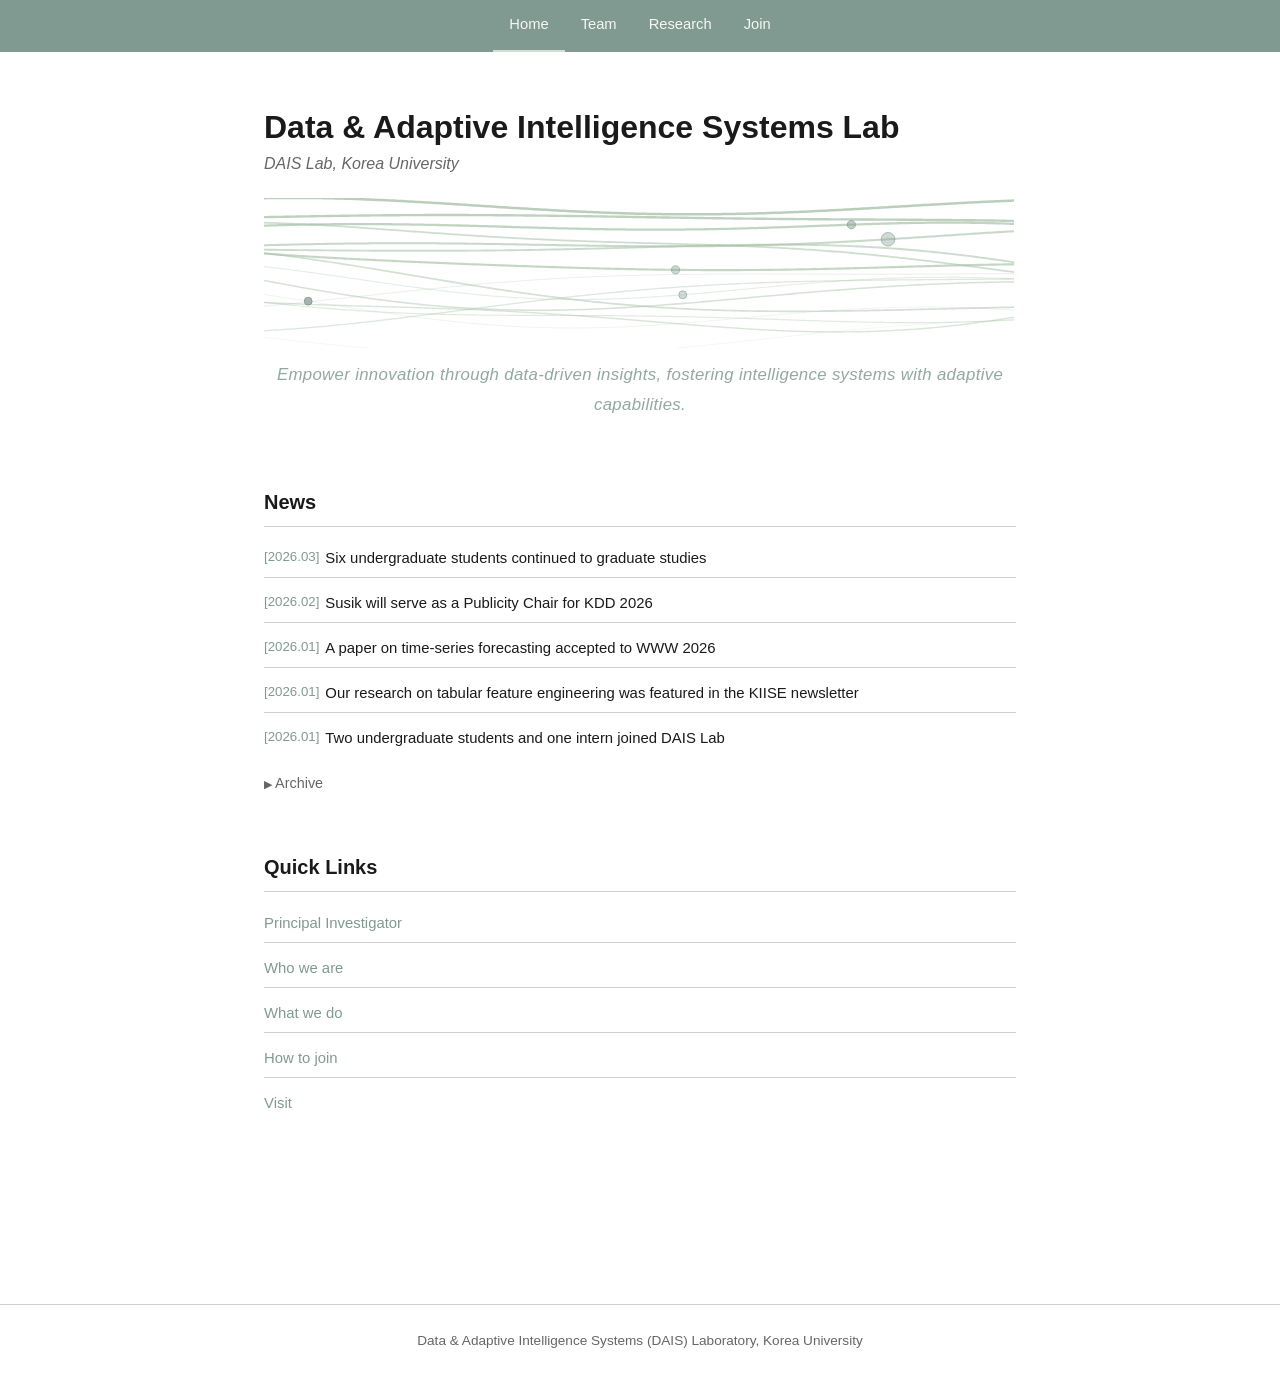
==== index.html @ 0995827c "Update site: archive toggles, workshop page, font unification, and content updates - Add year-based " ====
<!doctype html>
<html lang="en">
<head>
  <meta charset="utf-8" />
  <meta name="viewport" content="width=device-width, initial-scale=1" />
  <title>DAIS Lab — Korea University</title>
  <meta name="description" content="Data &amp; Adaptive Intelligence Systems Laboratory, Korea University" />
  <link rel="stylesheet" href="styles.css">
</head>
<body>

<nav>
  <a href="index.html" class="active">Home</a>
  <a href="team.html">Team</a>
  <a href="research.html">Research</a>
  <a href="join.html">Join</a>
</nav>

<main>
  <h1>Data &amp; Adaptive Intelligence Systems Lab</h1>
  <p class="subtitle">DAIS Lab, Korea University </p>

  <div class="wave-hero">
    <canvas id="waveCanvas"></canvas>
  </div>
  <script>
  (function(){
    var canvas=document.getElementById('waveCanvas');
    var ctx=canvas.getContext('2d');
    var NUM=16;
    var lines=[];
    var particles=[];
    var ripples=[];

    function resize(){
      canvas.width=canvas.parentElement.clientWidth;
      canvas.height=150;
      init();
    }

    // Get wave Y at a given x for a given line
    function waveY(l,x,time){
      return l.y
        +Math.sin(x*l.freq1+time*l.speed1+l.phase1)*l.amp1
        +Math.sin(x*l.freq2+time*l.speed2+l.phase2)*l.amp2
        +Math.sin(x*l.freq3+time*l.speed3+l.phase3)*l.amp3;
    }

    function init(){
      lines=[];
      for(var i=0;i<NUM;i++){
        var tt=i/(NUM-1);
        lines.push({
          y: 30+tt*90,
          amp1: 15+Math.random()*20,
          amp2: 8+Math.random()*12,
          amp3: 4+Math.random()*6,
          freq1: 0.002+Math.random()*0.001,
          freq2: 0.004+Math.random()*0.002,
          freq3: 0.007+Math.random()*0.003,
          speed1: 0.3+Math.random()*0.2,
          speed2: 0.15+Math.random()*0.15,
          speed3: 0.08+Math.random()*0.1,
          phase1: Math.random()*Math.PI*2,
          phase2: Math.random()*Math.PI*2,
          phase3: Math.random()*Math.PI*2,
          thick: 2.5-tt*1.8,
          alpha: 0.78-tt*0.6
        });
      }
      // Create particles on random lines
      particles=[];
      var shapes=['circle','rect','triangle'];
      for(var p=0;p<5;p++){
        spawnParticle();
      }
    }

    function spawnParticle(startX){
      var li=Math.floor(Math.random()*NUM);
      particles.push({
        lineIdx: li,
        x: startX!=null ? startX : Math.random()*canvas.width,
        speed: 0.15+Math.random()*0.4,
        shape: 'circle',
        size: 3+Math.random()*5,
        alpha: 0.3+Math.random()*0.5,
        bobPhase: Math.random()*Math.PI*2,
        bobAmp: 0, // no bobbing, stay on line
        dying: false,
        deathTime: 0,
        deathX: 0, deathY: 0
      });
    }

    var t=0;
    var mouseX=-1,mouseY=-1,mouseIn=false;
    var bursts=[];
    canvas.addEventListener('mouseleave',function(){mouseIn=false;});

    // Hover over circle particles to burst + ripple
    canvas.addEventListener('mousemove',function(e){
      var r=canvas.getBoundingClientRect();
      mouseX=e.clientX-r.left;
      mouseY=e.clientY-r.top;
      mouseIn=true;
      for(var i=particles.length-1;i>=0;i--){
        var p=particles[i];
        if(p.dying) continue;
        var py=waveY(lines[p.lineIdx],p.x,t);
        var dx=p.x-mouseX,dy=py-mouseY;
        if(Math.sqrt(dx*dx+dy*dy)<p.size+10){
          // Trigger soft ripple
          ripples.push({x:p.x,y:py,radius:0,maxRadius:180,alpha:0.35,speed:1.0});
          // Start fade-out
          p.dying=true;
          p.deathTime=t;
          p.deathX=p.x;
          p.deathY=py;
          // Soft dissolve particles
          for(var f=0;f<4;f++){
            var angle=Math.PI*2*f/4+Math.random()*0.5;
            bursts.push({
              x:p.x,y:py,
              vx:Math.cos(angle)*0.5,
              vy:Math.sin(angle)*0.5,
              size:p.size*0.3,
              alpha:p.alpha*0.5,
              life:1
            });
          }
          break;
        }
      }
    });

    // Ripple distortion — gentle and smooth
    function rippleDisplace(x,y){
      var total=0;
      for(var i=0;i<ripples.length;i++){
        var rp=ripples[i];
        var dx=x-rp.x,dy=y-rp.y;
        var dist=Math.sqrt(dx*dx+dy*dy);
        var ring=Math.abs(dist-rp.radius);
        if(ring<60){
          var fade=(1-ring/60);
          var wave=Math.sin(ring*0.15)*rp.alpha*fade*fade*8;
          total+=wave;
        }
      }
      return total;
    }

    function drawParticle(p){
      if(p.dying) return false; // don't draw dying particles
      var l=lines[p.lineIdx];
      var py=waveY(l,p.x,t);
      py+=rippleDisplace(p.x,py);
      var s=p.size;
      ctx.fillStyle='rgba(129,154,145,'+p.alpha+')';
      ctx.strokeStyle='rgba(129,154,145,'+Math.min(p.alpha+0.2,1)+')';
      ctx.lineWidth=1;
      ctx.beginPath();
      ctx.arc(p.x,py,s,0,Math.PI*2);
      ctx.fill();
      ctx.stroke();
      return true;
    }

    function drawBursts(){
      for(var i=bursts.length-1;i>=0;i--){
        var b=bursts[i];
        b.x+=b.vx;
        b.y+=b.vy;
        b.vx*=0.98; b.vy*=0.98; // slow down gradually
        b.life-=0.015;
        if(b.life<=0){bursts.splice(i,1);continue;}
        var a=b.alpha*b.life*b.life; // quadratic fade for smoothness
        ctx.fillStyle='rgba(167,193,168,'+a+')';
        ctx.beginPath();
        ctx.arc(b.x,b.y,b.size*(0.5+b.life*0.5),0,Math.PI*2);
        ctx.fill();
      }
    }

    function drawRippleRings(){
      for(var i=0;i<ripples.length;i++){
        var rp=ripples[i];
        var progress=rp.radius/rp.maxRadius;
        var fade=rp.alpha*(1-progress)*(1-progress);
        ctx.beginPath();
        ctx.arc(rp.x,rp.y,rp.radius,0,Math.PI*2);
        ctx.strokeStyle='rgba(167,193,168,'+fade+')';
        ctx.lineWidth=1;
        ctx.stroke();
      }
    }

    function draw(){
      ctx.clearRect(0,0,canvas.width,canvas.height);
      t+=0.01;

      // Update ripples — slow, gentle expansion
      for(var i=ripples.length-1;i>=0;i--){
        ripples[i].radius+=ripples[i].speed;
        ripples[i].alpha*=0.995;
        if(ripples[i].radius>ripples[i].maxRadius||ripples[i].alpha<0.01){
          ripples.splice(i,1);
        }
      }

      // Draw wave lines
      for(var i=0;i<lines.length;i++){
        var l=lines[i];
        ctx.beginPath();
        ctx.strokeStyle='rgba(167,193,168,'+Math.max(l.alpha,0.04)+')';
        ctx.lineWidth=Math.max(l.thick,0.3);
        for(var x=0;x<=canvas.width;x+=3){
          var y=waveY(l,x,t);
          // Ripple distortion on lines
          y+=rippleDisplace(x,y);
          if(x===0)ctx.moveTo(x,y);
          else ctx.lineTo(x,y);
        }
        ctx.stroke();
      }

      // Draw ripple rings
      drawRippleRings();

      // Draw burst fragments
      drawBursts();

      // Update & draw particles
      for(var i=particles.length-1;i>=0;i--){
        var p=particles[i];
        if(p.dying){
          // Remove after burst, respawn later
          if(t-p.deathTime>1){
            particles.splice(i,1);
            spawnParticle(-20);
          }
          continue;
        }
        p.x+=p.speed;
        if(p.x>canvas.width+20){
          p.x=-20;
          p.lineIdx=Math.floor(Math.random()*NUM);
        }
        drawParticle(p);
      }

      requestAnimationFrame(draw);
    }

    resize();
    window.addEventListener('resize',resize);
    draw();
  })();
  </script>

  <div class="mission">
    Empower innovation through data-driven insights, fostering intelligence systems with adaptive capabilities.
  </div>

  <h2>News</h2>
  <ul class="news-list">
    <li><span class="date">[2026.03]</span> Six undergraduate students continued to graduate studies</li>
    <li><span class="date">[2026.02]</span> Susik will serve as a Publicity Chair for KDD 2026</li>
    <li><span class="date">[2026.01]</span> A paper on time-series forecasting accepted to WWW 2026</li>
    <li><span class="date">[2026.01]</span> Our research on tabular feature engineering was featured in the KIISE newsletter</li>
    <li><span class="date">[2026.01]</span> Two undergraduate students and one intern joined DAIS Lab</li>
  </ul>

  <details class="archive-toggle">
    <summary>Archive</summary>

    <details class="archive-year" open>
      <summary>2025</summary>
      <ul class="news-list">
        <li><span class="date">[2025.12]</span> Susik gave a talk at Korea Software Congress 2025</li>
        <li><span class="date">[2025.11]</span> Papers on continual retrieval, community search, and heterogeneous network accepted to KDD 2026, SIGMOD 2026, and WSDM 2026, respectively</li>
        <li><span class="date">[2025.11]</span> Susik received the outstanding lecture award (Data Science) from Korea University</li>
        <li><span class="date">[2025.10]</span> Susik gave a talk at LG Electronics</li>
        <li><span class="date">[2025.10]</span> DAIS Lab won the second prize in the poster presentation at AI Tech Day at Korea University</li>
        <li><span class="date">[2025.09]</span> A paper on traffic forecasting accepted to KBS 2025</li>
        <li><span class="date">[2025.09]</span> One undergraduate student continued to graduate studies </li>
        <li><span class="date">[2025.08]</span> A paper on multi-level evaluation for feature engineering with LLM accepted to EMNLP 2025</li>
        <li><span class="date">[2025.08]</span> Woojun won the Master's Research Fellowship from the National Research Foundation of Korea</li>
        <li><span class="date">[2025.08]</span> Susik gave talks at Samsung Display and VAIV Company</li>
        <li><span class="date">[2025.07]</span> Three undergraduate students joined DAIS Lab</li>
        <li><span class="date">[2025.06]</span> Yoonhwan and Hyunwoong won the best paper award at Korea Computer Congress 2025 (with UNIST)</li>
        <li><span class="date">[2025.06]</span> Susik gave a talk at LG Electronics</li>
        <li><span class="date">[2025.05]</span> A paper on the networked time series accepted to KDD 2025</li>
        <li><span class="date">[2025.04]</span> A paper on the tabular embedding accepted to SIGIR 2025</li>
        <li><span class="date">[2025.03]</span> Six undergraduate students continued to graduate studies</li>
        <li><span class="date">[2025.02]</span> Susik will serve as an Area Chair for KDD 2025 Applied Data Science Track</li>
        <li><span class="date">[2025.01]</span> Four undergraduate students joined DAIS Lab</li>
      </ul>
    </details>

    <details class="archive-year">
      <summary>2024</summary>
      <ul class="news-list">
        <li><span class="date">[2024.12]</span> Woojun won the runner-up award in the Capstone Design Competition at Korea University</li>
        <li><span class="date">[2024.12]</span> Susik received the Seoktop lecture award (Data Science) from Korea University</li>
        <li><span class="date">[2024.11]</span> Susik gave a talk at Chung-Ang University</li>
        <li><span class="date">[2024.10]</span> Susik gave talks at AI Tech Day at Korea University and Kongju National University</li>
        <li><span class="date">[2024.10]</span> A paper on continual coreness prediction (with UNIST) received the best paper award (silver prize) at KDBC 2024</li>
        <li><span class="date">[2024.09]</span> A paper on time series segmentation accepted to NeurIPS 2024</li>
        <li><span class="date">[2024.07]</span> Twelve undergraduate students, one researcher, and one master student joined DAIS Lab</li>
        <li><span class="date">[2024.07]</span> A paper on the clique problem accepted to CIKM 2024</li>
        <li><span class="date">[2024.06]</span> Susik gave a talk at CHA Medical School and Korea Computer Congress 2024</li>
        <li><span class="date">[2024.06]</span> We presented two undergraduate poster papers (with one best paper award) at Korea Computer Congress 2024</li>
        <li><span class="date">[2024.05]</span> A paper on online concept drift detection accepted to KDD 2024</li>
        <li><span class="date">[2024.05]</span> Susik had an interview with the ICT Creative Consilience Program at Korea University</li>
        <li><span class="date">[2024.05]</span> A paper on adaptive prompt tuning for continual learning accepted to ICML 2024</li>
        <li><span class="date">[2024.04]</span> Two undergraduate students joined DAIS Lab </li>
        <li><span class="date">[2024.03]</span> DAIS Lab at Korea University opened</li>
      </ul>
    </details>

  </details>

  <h2>Quick Links</h2>
  <ul class="news-list">
    <li><a href="pi.html">Principal Investigator</a></li>
    <li><a href="team.html">Who we are</a></li>
    <li><a href="research.html">What we do</a></li>
    <li><a href="join.html">How to join</a></li>
    <li><a href="https://maps.app.goo.gl/DyVT8mzZ293u5sS76" target="_blank">Visit</a></li>
  </ul>
</main>

<footer>
  Data &amp; Adaptive Intelligence Systems (DAIS) Laboratory, Korea University
</footer>

</body>
</html>
---- styles.css ----
/* ===== DAIS Lab — Shared Stylesheet ===== */
/* Palette: https://colorhunt.co/palette/819a91a7c1a8d1d8beeeefe0 */

:root {
    --bg: #ffffff;
    --text: #1a1a1a;
    --muted: #666666;
    --accent: #819A91;
    --accent-light: #A7C1A8;
    --accent-pale: #d4ddd6;
    --border: #d0d0d0;
}

* { box-sizing: border-box; }

body {
    margin: 0;
    font-family: "Helvetica Neue", Helvetica, Arial, sans-serif;
    background: var(--bg);
    color: var(--text);
    line-height: 1.75;
    font-size: 16px;
}

/* ---- Navigation ---- */
nav {
    background: var(--accent);
    padding: 0 24px;
    display: flex;
    justify-content: center;
    align-items: center;
    gap: 0;
}
nav a {
    color: #f5f7f2;
    text-decoration: none;

    font-size: 0.92rem;
    padding: 12px 16px;
    border-bottom: 2px solid transparent;
    display: inline-block;
}
nav a:hover {
    background: rgba(255, 255, 255, 0.18);
}
nav a.active {
    border-bottom-color: var(--accent-pale);
}

/* ---- Layout ---- */
main {
    max-width: 800px;
    margin: 0 auto;
    padding: 56px 24px 96px;
}

/* ---- Typography ---- */
h1 {
    font-size: 2rem;
    font-weight: bold;
    margin: 0 0 4px;
    line-height: 1.2;
}
h2 {
    font-size: 1.25rem;
    font-weight: bold;
    margin: 48px 0 12px;
    border-bottom: 1px solid var(--border);
    padding-bottom: 6px;
}
h3 {
    font-size: 1rem;
    font-weight: bold;
    margin: 24px 0 8px;
    color: var(--accent);
}
p { margin: 0 0 16px; }

a { color: var(--accent); text-decoration: none; }
a:hover { text-decoration: underline; }

.subtitle {
    color: var(--muted);
    font-style: italic;
    margin: 0 0 20px;
}

/* ---- Mission / Highlight box ---- */
.highlight-box {
    margin: 20px 0 0;
    padding: 16px 20px;
    border-left: 3px solid var(--accent);
    background: rgba(167, 193, 168, 0.15);
    font-style: italic;
    color: #333;
}
.mission {
    margin: -8px 0 0;
    padding: 20px 0 16px;
    border-left: none;
    background: none;
    font-style: italic;
    color: var(--accent);
    font-size: 1.05rem;
    text-align: center;
    letter-spacing: 0.02em;
    line-height: 1.8;
    opacity: 0.85;
}

/* ---- News list ---- */
.news-list { list-style: none; padding: 0; margin: 0; }
.news-list li {
    display: flex; padding: 6px 0;
    border-bottom: 1px solid var(--border);
    font-size: 0.93rem;
}
.news-list li:last-child { border-bottom: none; }
.date {
    color: var(--accent);

    font-size: 0.83rem;
    margin-right: 6px; flex-shrink: 0;
}

/* ---- PI block ---- */
.pi-block {
    display: flex;
    gap: 28px;
    align-items: flex-start;
    margin-top: 16px;
    flex-wrap: wrap;
}
.pi-block img {
    width: 160px;
    height: 200px;
    object-fit: cover;
    object-position: top;
    border-radius: 4px;
    flex-shrink: 0;
}
.pi-info .name { font-size: 1.15rem; font-weight: bold; margin-bottom: 4px; }
.pi-info .role { color: var(--muted); margin: 0 0 8px; font-style: italic; }
.pi-info p { margin: 0 0 4px; font-size: 0.9rem; }

/* ---- Member grid ---- */
.member-grid {
    display: grid;
    grid-template-columns: repeat(auto-fill, minmax(160px, 1fr));
    gap: 14px;
    margin-top: 14px;
}
.member-card {
    padding: 14px;
    border: 1px solid var(--border);
    border-radius: 4px;
    font-size: 0.88rem;
    background: #fff;
}
.member-card img {
    width: 100%;
    aspect-ratio: 1;
    object-fit: cover;
    object-position: top;
    border-radius: 4px;
    margin-bottom: 8px;
    display: block;
}
.member-card .name { font-weight: bold; margin-bottom: 3px; }
.member-card .role { color: var(--muted); font-size: 0.82rem; }
.member-card .email { margin-top: 4px; }

/* ---- Research grid ---- */
.research-grid {
    display: grid;
    grid-template-columns: 1fr 1fr;
    gap: 16px;
    margin-top: 16px;
}
@media (max-width: 600px) {
    .research-grid { grid-template-columns: 1fr; }
}
.research-card {
    padding: 16px;
    border: 1px solid var(--border);
    border-radius: 4px;
    background: #fff;
}
.research-card h3 { margin: 0 0 8px; font-size: 0.95rem; color: var(--accent); }
.research-card ul { margin: 0; padding-left: 18px; font-size: 0.87rem; color: var(--muted); }

/* ---- Publication list ---- */
.pub-list { padding: 0 0 0 32px; margin: 0; }
.pub-list li {
    padding: 10px 0 10px 8px;
    border-bottom: 1px solid var(--border);
    font-size: 0.92rem;
}
.pub-list li::marker {

    font-size: 0.82rem;
    color: var(--accent);
    font-weight: bold;
}
.pub-list li:last-child { border-bottom: none; }
#filter-label {
    font-size: 0.85rem;
    font-weight: normal;
    color: var(--accent);
    font-style: italic;
    cursor: pointer;
}
#filter-label:hover {
    text-decoration: line-through;
}
.pub-authors {
    font-size: 0.82rem;
    color: var(--muted);
    margin-top: 2px;
}
.pub-venue {
    font-size: 0.8rem;
    color: var(--muted);
    margin-top: 2px;
    font-style: italic;
}
.badge-links a, .badge-links span {
    display: inline-block;
    font-size: 0.75rem;

    color: var(--muted);
    padding: 0;
    margin-right: 8px;
    margin-top: 3px;
    text-decoration: none;
    border-bottom: 1px dotted var(--border);
}
.badge-links a:hover {
    color: var(--accent);
    border-bottom-color: var(--accent);
}
.venue-tag {
    color: var(--muted);
    font-size: 0.8rem;
}

/* ---- Topic filter ---- */
.topic-filter {
    cursor: pointer;
    transition: color 0.2s, background 0.2s;
    padding: 2px 4px;
    border-radius: 3px;
    margin: -2px -4px;
}
.topic-filter:hover {
    background: rgba(129,154,145,0.1);
}
.topic-filter.active {
    background: rgba(129,154,145,0.18);
    color: var(--accent);
    font-weight: bold;
}
.research-card h3 {
    cursor: pointer;
}
.research-card.card-active {
    background: rgba(129,154,145,0.12);
    border-color: var(--accent);
    transition: background 0.3s, border-color 0.3s;
}
.research-card:hover {
    background: rgba(129,154,145,0.06);
    border-color: var(--accent-light);
    transition: background 0.2s, border-color 0.2s;
}
.pub-list li {
    transition: opacity 0.3s ease, max-height 0.3s ease;
}
.pub-list li.pub-hidden {
    opacity: 0;
    max-height: 0;
    padding: 0 0 0 36px;
    margin: 0;
    border: none;
    overflow: hidden;
}

/* ---- Icons ---- */
.email-icon, .cv-icon, .homepage-icon {
    color: var(--muted);
    display: inline-block;
    margin-top: 4px;
    transition: color 0.2s;
}
.email-icon:hover, .cv-icon:hover, .homepage-icon:hover { color: var(--accent); }
.email-icon svg, .cv-icon svg, .homepage-icon svg { width: 18px; height: 18px; }

/* ---- Join page extras ---- */
ul { padding-left: 20px; margin: 8px 0 16px; }
li { margin-bottom: 6px; font-size: 0.95rem; }

/* ---- Footer ---- */
footer {
    margin-top: 80px;
    padding: 24px;
    border-top: 1px solid var(--border);
    text-align: center;
    font-size: 0.85rem;
    color: var(--muted);
}

/* ---- PI Page ---- */
.pi-page {
        max-width: 800px;
}

.pi-profile {
        display: flex;
        justify-content: space-between;
        align-items: flex-start;
        gap: 32px;
        margin-top: 24px;
        flex-wrap: wrap;
}

.pi-profile-left {
        display: flex;
        gap: 24px;
        align-items: flex-start;
        flex: 1;
}

.pi-profile-left img {
        width: 160px;
        height: 200px;
        object-fit: cover;
        object-position: top;
        border-radius: 4px;
        flex-shrink: 0;
}

.pi-profile-info .role {
        color: var(--muted);
        font-style: italic;
        margin-bottom: 8px;
}

.pi-profile-info p {
        margin: 0 0 4px;
        font-size: 0.9rem;
}

.pi-toc {
        display: flex;
        flex-direction: column;
        gap: 4px;
        font-size: 0.9rem;
        flex-shrink: 0;
        border-left: 2px solid var(--border);
        padding-left: 14px;
}

.pi-toc a {
        color: var(--accent);
        text-decoration: none;
}

.pi-toc a:hover {
        text-decoration: underline;
}

@media (max-width: 700px) {
        .pi-profile {
                    flex-direction: column;
        }
        .pi-profile-left {
                    flex-direction: column;
        }
        .pi-toc {
                    border-left: none;
                    padding-left: 0;
                    flex-direction: row;
                    flex-wrap: wrap;
                    gap: 8px;
        }
}

/* ---- Archive toggle ---- */
.archive-toggle {
    margin-top: 8px;
}

.archive-toggle summary {
    cursor: pointer;
    font-size: 0.9rem;

    color: var(--muted);
    padding: 6px 0;
    list-style: none;
}

.archive-toggle summary::before {
    content: "\25B6  ";
    font-size: 0.7rem;
}

.archive-toggle[open] summary::before {
    content: "\25BC  ";
    font-size: 0.7rem;
}

.archive-toggle summary:hover {
    color: var(--accent);
}

.archive-toggle .news-list {
    margin-top: 4px;
}

/* ---- Workshop outline ---- */
.workshop-outline {
    display: flex;
    flex-direction: column;
    gap: 4px;
    font-size: 0.88rem;
    border-left: 2px solid var(--border);
    padding-left: 14px;
    margin: 16px 0 8px;
}

.workshop-outline a {
    color: var(--accent);
    text-decoration: none;
}

.workshop-outline a:hover {
    text-decoration: underline;
}

/* ---- Dao image swap ---- */
.dao-swap {
    position: relative;
    width: 100%;
    aspect-ratio: 1;
    border-radius: 4px;
    overflow: hidden;
    margin-bottom: 8px;
}
.dao-img {
    position: absolute;
    top: 0; left: 0;
    width: 100% !important;
    height: 100% !important;
    object-fit: cover;
    object-position: top;
    transition: opacity 0.5s ease;
    margin: 0 !important;
    border-radius: 0 !important;
}
.dao-hover {
    opacity: 0;
}
.dao-swap:hover .dao-default {
    opacity: 0;
}
.dao-swap:hover .dao-hover {
    opacity: 1;
}

/* ---- Wave Animation ---- */
.wave-hero {
    margin: 0;
    overflow: hidden;
}
.wave-hero canvas {
    width: 100%;
    display: block;
}
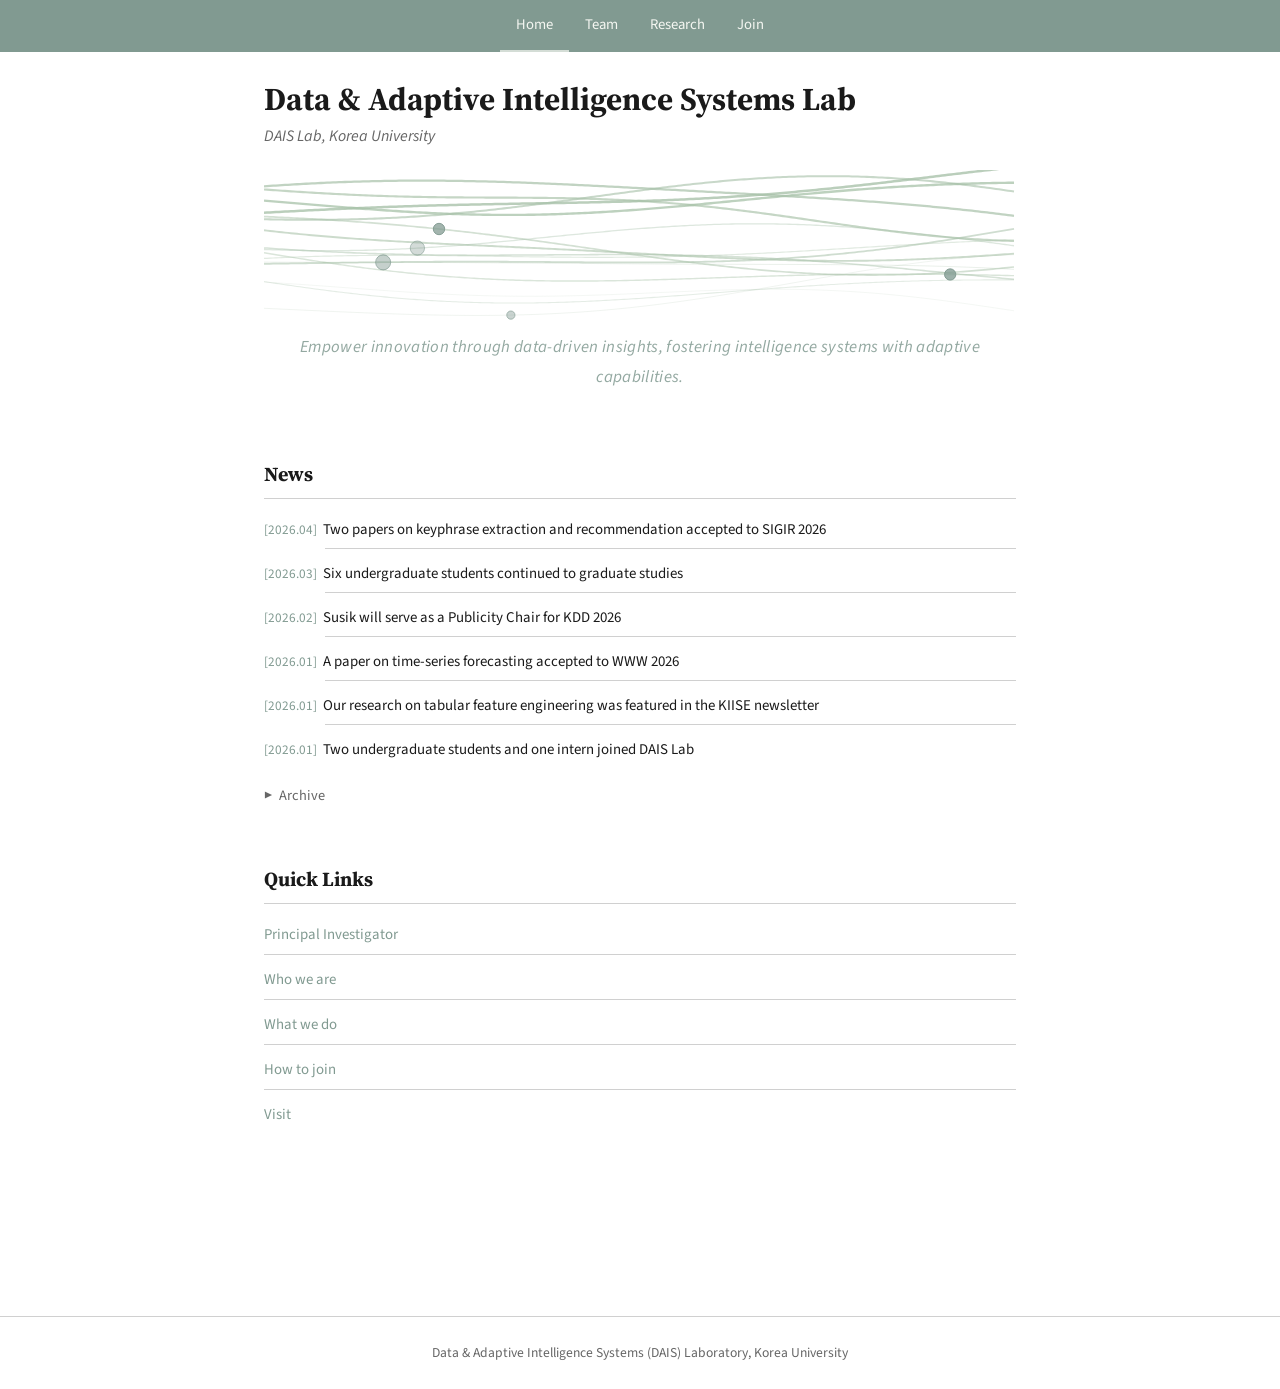
==== commit 0d924e44: "Add MUDY and SPRINT (SIGIR 2026) to publications, research area, and news Co-Authored-By: Claude Opu" ====
--- a/index.html
+++ b/index.html
@@ -265,6 +265,7 @@
 
   <h2>News</h2>
   <ul class="news-list">
+    <li><span class="date">[2026.04]</span> Two papers on keyphrase extraction and recommendation accepted to SIGIR 2026</li>
     <li><span class="date">[2026.03]</span> Six undergraduate students continued to graduate studies</li>
     <li><span class="date">[2026.02]</span> Susik will serve as a Publicity Chair for KDD 2026</li>
     <li><span class="date">[2026.01]</span> A paper on time-series forecasting accepted to WWW 2026</li>
--- a/styles.css
+++ b/styles.css
@@ -1,5 +1,6 @@
 /* ===== DAIS Lab — Shared Stylesheet ===== */
 /* Palette: https://colorhunt.co/palette/819a91a7c1a8d1d8beeeefe0 */
+@import url('https://fonts.googleapis.com/css2?family=Source+Sans+3:wght@300;400;500;600;700&family=Source+Serif+4:wght@400;500;600;700&display=swap');
 
 :root {
     --bg: #ffffff;
@@ -15,7 +16,7 @@
 
 body {
     margin: 0;
-    font-family: "Helvetica Neue", Helvetica, Arial, sans-serif;
+    font-family: "Source Sans 3", "Helvetica Neue", Helvetica, Arial, sans-serif;
     background: var(--bg);
     color: var(--text);
     line-height: 1.75;
@@ -47,14 +48,18 @@
     border-bottom-color: var(--accent-pale);
 }
 
+
 /* ---- Layout ---- */
 main {
     max-width: 800px;
     margin: 0 auto;
-    padding: 56px 24px 96px;
+    padding: 28px 24px 96px;
 }
 
 /* ---- Typography ---- */
+h1, h2 {
+    font-family: "Source Serif 4", Georgia, serif;
+}
 h1 {
     font-size: 2rem;
     font-weight: bold;
@@ -72,6 +77,12 @@
     font-size: 1rem;
     font-weight: bold;
     margin: 24px 0 8px;
+    color: var(--accent);
+}
+h4 {
+    font-size: 0.93rem;
+    font-weight: 600;
+    margin: 12px 0 4px;
     color: var(--accent);
 }
 p { margin: 0 0 16px; }
@@ -111,11 +122,20 @@
 /* ---- News list ---- */
 .news-list { list-style: none; padding: 0; margin: 0; }
 .news-list li {
-    display: flex; padding: 6px 0;
+    display: flex; align-items: baseline; padding: 6px 0;
+    font-size: 0.93rem;
+    position: relative;
+}
+.news-list li:has(.date)::after {
+    content: ""; display: block; position: absolute; bottom: 0;
+    left: 4.1em; right: 0;
     border-bottom: 1px solid var(--border);
-    font-size: 0.93rem;
+}
+.news-list li:not(:has(.date)) {
+    border-bottom: 1px solid var(--border);
 }
 .news-list li:last-child { border-bottom: none; }
+.news-list li:last-child::after { display: none; }
 .date {
     color: var(--accent);
 
@@ -242,6 +262,7 @@
 .venue-tag {
     color: var(--muted);
     font-size: 0.8rem;
+    display: block;
 }
 
 /* ---- Topic filter ---- */
@@ -390,31 +411,53 @@
     margin-top: 8px;
 }
 
-.archive-toggle summary {
+.archive-toggle summary,
+.archive-year summary {
     cursor: pointer;
     font-size: 0.9rem;
-
     color: var(--muted);
     padding: 6px 0;
     list-style: none;
 }
 
-.archive-toggle summary::before {
-    content: "\25B6  ";
-    font-size: 0.7rem;
-}
-
-.archive-toggle[open] summary::before {
-    content: "\25BC  ";
-    font-size: 0.7rem;
-}
-
-.archive-toggle summary:hover {
+.archive-toggle > summary::before,
+.archive-year summary::before {
+    content: "\25B6";
+    display: inline-block;
+    margin-right: 6px;
+    transition: transform 0.2s;
+}
+
+.archive-toggle[open] > summary::before {
+    transform: rotate(90deg);
+}
+
+.archive-year[open] summary::before {
+    transform: rotate(90deg);
+}
+
+.archive-toggle summary:hover,
+.archive-year summary:hover {
     color: var(--accent);
 }
 
 .archive-toggle .news-list {
     margin-top: 4px;
+}
+
+.archive-year {
+    margin-left: 12px;
+}
+
+/* ---- News year divider ---- */
+.news-year-label {
+    font-size: 0.78rem;
+    font-weight: bold;
+    color: var(--accent);
+    letter-spacing: 0.06em;
+    padding: 10px 0 2px;
+    border-bottom: 1px solid var(--accent-pale);
+    margin-bottom: 2px;
 }
 
 /* ---- Workshop outline ---- */
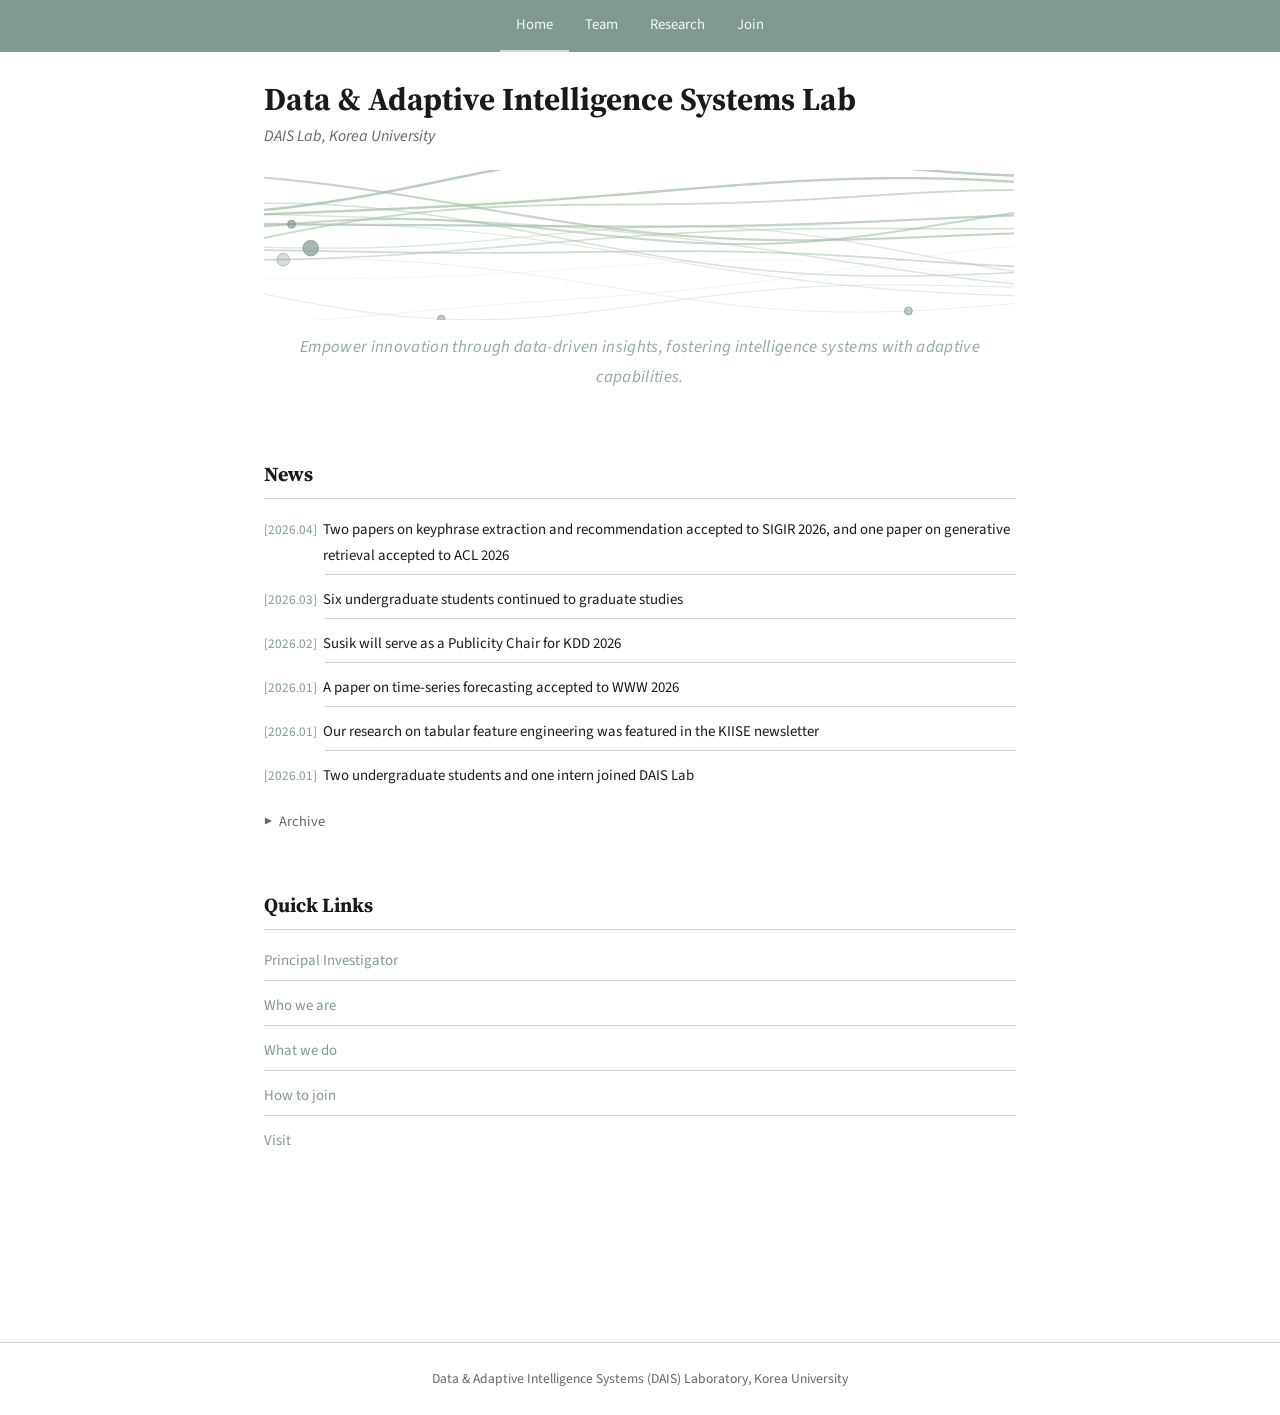
==== commit 1c8d6af5: "Add ACL26 paper, introduce Retrieval & augmentation subtopic, redistribute venues across research ar" ====
--- a/index.html
+++ b/index.html
@@ -265,7 +265,7 @@
 
   <h2>News</h2>
   <ul class="news-list">
-    <li><span class="date">[2026.04]</span> Two papers on keyphrase extraction and recommendation accepted to SIGIR 2026</li>
+    <li><span class="date">[2026.04]</span> Two papers on keyphrase extraction and recommendation accepted to SIGIR 2026, and one paper on generative retrieval accepted to ACL 2026</li>
     <li><span class="date">[2026.03]</span> Six undergraduate students continued to graduate studies</li>
     <li><span class="date">[2026.02]</span> Susik will serve as a Publicity Chair for KDD 2026</li>
     <li><span class="date">[2026.01]</span> A paper on time-series forecasting accepted to WWW 2026</li>
--- a/styles.css
+++ b/styles.css
@@ -231,7 +231,7 @@
     cursor: pointer;
 }
 #filter-label:hover {
-    text-decoration: line-through;
+    text-decoration: none;
 }
 .pub-authors {
     font-size: 0.82rem;
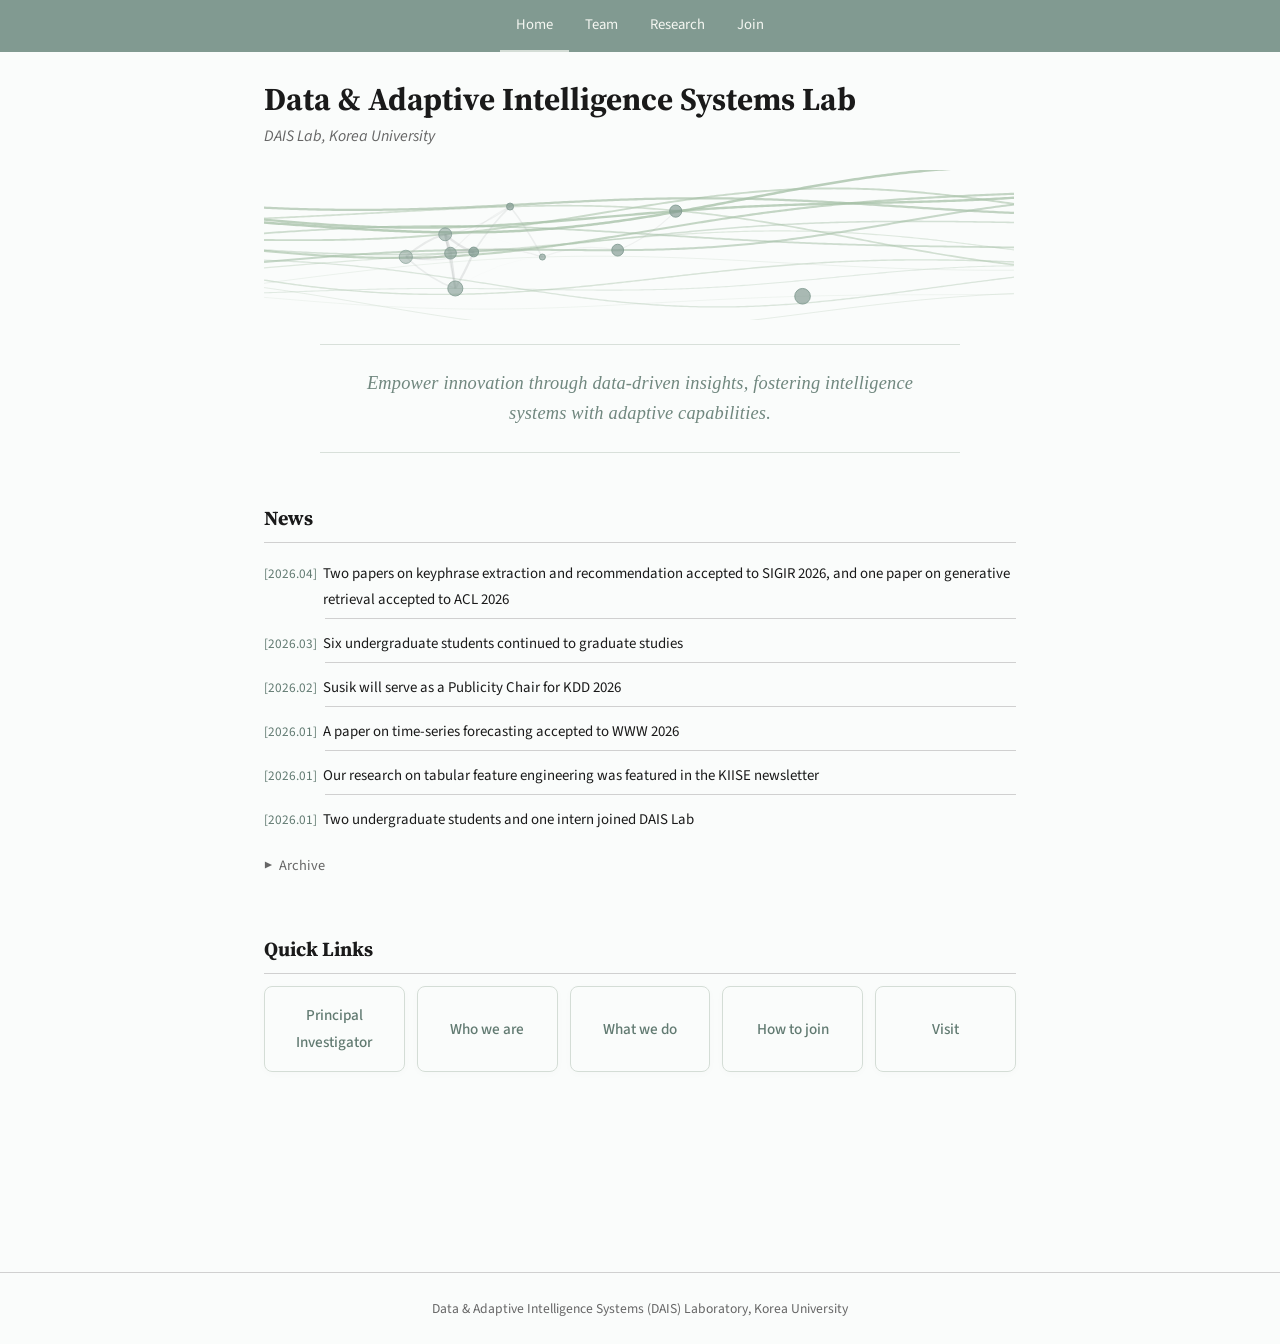
==== commit e29c609f: "Update UI: refine aesthetic, add nav logo, and dynamic interactive wave animation" ====
--- a/index.html
+++ b/index.html
@@ -1,5 +1,6 @@
 <!doctype html>
 <html lang="en">
+
 <head>
   <meta charset="utf-8" />
   <meta name="viewport" content="width=device-width, initial-scale=1" />
@@ -7,335 +8,447 @@
   <meta name="description" content="Data &amp; Adaptive Intelligence Systems Laboratory, Korea University" />
   <link rel="stylesheet" href="styles.css">
 </head>
+
 <body>
 
-<nav>
-  <a href="index.html" class="active">Home</a>
-  <a href="team.html">Team</a>
-  <a href="research.html">Research</a>
-  <a href="join.html">Join</a>
-</nav>
-
-<main>
-  <h1>Data &amp; Adaptive Intelligence Systems Lab</h1>
-  <p class="subtitle">DAIS Lab, Korea University </p>
-
-  <div class="wave-hero">
-    <canvas id="waveCanvas"></canvas>
-  </div>
-  <script>
-  (function(){
-    var canvas=document.getElementById('waveCanvas');
-    var ctx=canvas.getContext('2d');
-    var NUM=16;
-    var lines=[];
-    var particles=[];
-    var ripples=[];
-
-    function resize(){
-      canvas.width=canvas.parentElement.clientWidth;
-      canvas.height=150;
-      init();
-    }
-
-    // Get wave Y at a given x for a given line
-    function waveY(l,x,time){
-      return l.y
-        +Math.sin(x*l.freq1+time*l.speed1+l.phase1)*l.amp1
-        +Math.sin(x*l.freq2+time*l.speed2+l.phase2)*l.amp2
-        +Math.sin(x*l.freq3+time*l.speed3+l.phase3)*l.amp3;
-    }
-
-    function init(){
-      lines=[];
-      for(var i=0;i<NUM;i++){
-        var tt=i/(NUM-1);
-        lines.push({
-          y: 30+tt*90,
-          amp1: 15+Math.random()*20,
-          amp2: 8+Math.random()*12,
-          amp3: 4+Math.random()*6,
-          freq1: 0.002+Math.random()*0.001,
-          freq2: 0.004+Math.random()*0.002,
-          freq3: 0.007+Math.random()*0.003,
-          speed1: 0.3+Math.random()*0.2,
-          speed2: 0.15+Math.random()*0.15,
-          speed3: 0.08+Math.random()*0.1,
-          phase1: Math.random()*Math.PI*2,
-          phase2: Math.random()*Math.PI*2,
-          phase3: Math.random()*Math.PI*2,
-          thick: 2.5-tt*1.8,
-          alpha: 0.78-tt*0.6
+  <nav>
+    <a href="index.html" class="active">Home</a>
+    <a href="team.html">Team</a>
+    <a href="research.html">Research</a>
+    <a href="join.html">Join</a>
+  </nav>
+
+  <main>
+    <h1>Data &amp; Adaptive Intelligence Systems Lab</h1>
+    <p class="subtitle">DAIS Lab, Korea University </p>
+
+    <div class="wave-hero">
+      <canvas id="waveCanvas"></canvas>
+    </div>
+    <script>
+      (function () {
+        var canvas = document.getElementById('waveCanvas');
+        var ctx = canvas.getContext('2d');
+        var NUM = 16;
+        var lines = [];
+        var particles = [];
+        var ripples = [];
+        var nextParticleId = 0;
+
+        function resize() {
+          canvas.width = canvas.parentElement.clientWidth;
+          canvas.height = 150;
+          init();
+        }
+
+        // Get wave Y at a given x for a given line
+        function waveY(l, x, time) {
+          return l.y
+            + Math.sin(x * l.freq1 + time * l.speed1 + l.phase1) * l.amp1
+            + Math.sin(x * l.freq2 + time * l.speed2 + l.phase2) * l.amp2
+            + Math.sin(x * l.freq3 + time * l.speed3 + l.phase3) * l.amp3;
+        }
+
+        function init() {
+          lines = [];
+          for (var i = 0; i < NUM; i++) {
+            var tt = i / (NUM - 1);
+            lines.push({
+              y: 30 + tt * 90,
+              amp1: 15 + Math.random() * 20,
+              amp2: 8 + Math.random() * 12,
+              amp3: 4 + Math.random() * 6,
+              freq1: 0.002 + Math.random() * 0.001,
+              freq2: 0.004 + Math.random() * 0.002,
+              freq3: 0.007 + Math.random() * 0.003,
+              speed1: 0.3 + Math.random() * 0.2,
+              speed2: 0.15 + Math.random() * 0.15,
+              speed3: 0.08 + Math.random() * 0.1,
+              phase1: Math.random() * Math.PI * 2,
+              phase2: Math.random() * Math.PI * 2,
+              phase3: Math.random() * Math.PI * 2,
+              thick: 2.5 - tt * 1.8,
+              alpha: 0.78 - tt * 0.6
+            });
+          }
+          // Create particles on random lines
+          particles = [];
+          var shapes = ['circle', 'rect', 'triangle'];
+          for (var p = 0; p < 10; p++) {
+            spawnParticle();
+          }
+        }
+
+        function spawnParticle(startX) {
+          var li = Math.floor(Math.random() * NUM);
+          particles.push({
+            id: nextParticleId++,
+            lineIdx: li,
+            x: startX != null ? startX : Math.random() * canvas.width,
+            speed: 0.15 + Math.random() * 0.4,
+            shape: 'circle',
+            size: 3 + Math.random() * 5,
+            alpha: 0.3 + Math.random() * 0.5,
+            bobPhase: Math.random() * Math.PI * 2,
+            bobAmp: 0, // no bobbing, stay on line
+            dying: false,
+            deathTime: 0,
+            deathX: 0, deathY: 0
+          });
+        }
+
+        var t = 0;
+        var mouseX = -1, mouseY = -1, mouseIn = false;
+        var bursts = [];
+        var activeConnections = {};
+
+        function actualBurst(p) {
+          if (p.dying) return;
+          p.dying = true;
+          var py = waveY(lines[p.lineIdx], p.x, t);
+          py += rippleDisplace(p.x, py);
+          p.deathTime = t;
+          p.deathX = p.x;
+          p.deathY = py;
+
+          ripples.push({ x: p.x, y: py, radius: 0, maxRadius: 180, alpha: 0.35, speed: 1.0 });
+
+          for (var f = 0; f < 4; f++) {
+            var angle = Math.PI * 2 * f / 4 + Math.random() * 0.5;
+            bursts.push({
+              x: p.x, y: py,
+              vx: Math.cos(angle) * 0.5,
+              vy: Math.sin(angle) * 0.5,
+              size: p.size * 0.3,
+              alpha: p.alpha * 0.5,
+              life: 1
+            });
+          }
+        }
+
+        canvas.addEventListener('mouseleave', function () { mouseIn = false; });
+
+        // Hover over circle particles to burst + ripple
+        canvas.addEventListener('mousemove', function (e) {
+          var r = canvas.getBoundingClientRect();
+          mouseX = e.clientX - r.left;
+          mouseY = e.clientY - r.top;
+          mouseIn = true;
+          for (var i = particles.length - 1; i >= 0; i--) {
+            var p = particles[i];
+            if (p.dying) continue;
+            var py = waveY(lines[p.lineIdx], p.x, t);
+            py += rippleDisplace(p.x, py);
+            var dx = p.x - mouseX, dy = py - mouseY;
+            if (Math.sqrt(dx * dx + dy * dy) < p.size + 10) {
+              actualBurst(p);
+              break;
+            }
+          }
         });
-      }
-      // Create particles on random lines
-      particles=[];
-      var shapes=['circle','rect','triangle'];
-      for(var p=0;p<5;p++){
-        spawnParticle();
-      }
-    }
-
-    function spawnParticle(startX){
-      var li=Math.floor(Math.random()*NUM);
-      particles.push({
-        lineIdx: li,
-        x: startX!=null ? startX : Math.random()*canvas.width,
-        speed: 0.15+Math.random()*0.4,
-        shape: 'circle',
-        size: 3+Math.random()*5,
-        alpha: 0.3+Math.random()*0.5,
-        bobPhase: Math.random()*Math.PI*2,
-        bobAmp: 0, // no bobbing, stay on line
-        dying: false,
-        deathTime: 0,
-        deathX: 0, deathY: 0
-      });
-    }
-
-    var t=0;
-    var mouseX=-1,mouseY=-1,mouseIn=false;
-    var bursts=[];
-    canvas.addEventListener('mouseleave',function(){mouseIn=false;});
-
-    // Hover over circle particles to burst + ripple
-    canvas.addEventListener('mousemove',function(e){
-      var r=canvas.getBoundingClientRect();
-      mouseX=e.clientX-r.left;
-      mouseY=e.clientY-r.top;
-      mouseIn=true;
-      for(var i=particles.length-1;i>=0;i--){
-        var p=particles[i];
-        if(p.dying) continue;
-        var py=waveY(lines[p.lineIdx],p.x,t);
-        var dx=p.x-mouseX,dy=py-mouseY;
-        if(Math.sqrt(dx*dx+dy*dy)<p.size+10){
-          // Trigger soft ripple
-          ripples.push({x:p.x,y:py,radius:0,maxRadius:180,alpha:0.35,speed:1.0});
-          // Start fade-out
-          p.dying=true;
-          p.deathTime=t;
-          p.deathX=p.x;
-          p.deathY=py;
-          // Soft dissolve particles
-          for(var f=0;f<4;f++){
-            var angle=Math.PI*2*f/4+Math.random()*0.5;
-            bursts.push({
-              x:p.x,y:py,
-              vx:Math.cos(angle)*0.5,
-              vy:Math.sin(angle)*0.5,
-              size:p.size*0.3,
-              alpha:p.alpha*0.5,
-              life:1
-            });
-          }
-          break;
-        }
-      }
-    });
-
-    // Ripple distortion — gentle and smooth
-    function rippleDisplace(x,y){
-      var total=0;
-      for(var i=0;i<ripples.length;i++){
-        var rp=ripples[i];
-        var dx=x-rp.x,dy=y-rp.y;
-        var dist=Math.sqrt(dx*dx+dy*dy);
-        var ring=Math.abs(dist-rp.radius);
-        if(ring<60){
-          var fade=(1-ring/60);
-          var wave=Math.sin(ring*0.15)*rp.alpha*fade*fade*8;
-          total+=wave;
-        }
-      }
-      return total;
-    }
-
-    function drawParticle(p){
-      if(p.dying) return false; // don't draw dying particles
-      var l=lines[p.lineIdx];
-      var py=waveY(l,p.x,t);
-      py+=rippleDisplace(p.x,py);
-      var s=p.size;
-      ctx.fillStyle='rgba(129,154,145,'+p.alpha+')';
-      ctx.strokeStyle='rgba(129,154,145,'+Math.min(p.alpha+0.2,1)+')';
-      ctx.lineWidth=1;
-      ctx.beginPath();
-      ctx.arc(p.x,py,s,0,Math.PI*2);
-      ctx.fill();
-      ctx.stroke();
-      return true;
-    }
-
-    function drawBursts(){
-      for(var i=bursts.length-1;i>=0;i--){
-        var b=bursts[i];
-        b.x+=b.vx;
-        b.y+=b.vy;
-        b.vx*=0.98; b.vy*=0.98; // slow down gradually
-        b.life-=0.015;
-        if(b.life<=0){bursts.splice(i,1);continue;}
-        var a=b.alpha*b.life*b.life; // quadratic fade for smoothness
-        ctx.fillStyle='rgba(167,193,168,'+a+')';
-        ctx.beginPath();
-        ctx.arc(b.x,b.y,b.size*(0.5+b.life*0.5),0,Math.PI*2);
-        ctx.fill();
-      }
-    }
-
-    function drawRippleRings(){
-      for(var i=0;i<ripples.length;i++){
-        var rp=ripples[i];
-        var progress=rp.radius/rp.maxRadius;
-        var fade=rp.alpha*(1-progress)*(1-progress);
-        ctx.beginPath();
-        ctx.arc(rp.x,rp.y,rp.radius,0,Math.PI*2);
-        ctx.strokeStyle='rgba(167,193,168,'+fade+')';
-        ctx.lineWidth=1;
-        ctx.stroke();
-      }
-    }
-
-    function draw(){
-      ctx.clearRect(0,0,canvas.width,canvas.height);
-      t+=0.01;
-
-      // Update ripples — slow, gentle expansion
-      for(var i=ripples.length-1;i>=0;i--){
-        ripples[i].radius+=ripples[i].speed;
-        ripples[i].alpha*=0.995;
-        if(ripples[i].radius>ripples[i].maxRadius||ripples[i].alpha<0.01){
-          ripples.splice(i,1);
-        }
-      }
-
-      // Draw wave lines
-      for(var i=0;i<lines.length;i++){
-        var l=lines[i];
-        ctx.beginPath();
-        ctx.strokeStyle='rgba(167,193,168,'+Math.max(l.alpha,0.04)+')';
-        ctx.lineWidth=Math.max(l.thick,0.3);
-        for(var x=0;x<=canvas.width;x+=3){
-          var y=waveY(l,x,t);
-          // Ripple distortion on lines
-          y+=rippleDisplace(x,y);
-          if(x===0)ctx.moveTo(x,y);
-          else ctx.lineTo(x,y);
-        }
-        ctx.stroke();
-      }
-
-      // Draw ripple rings
-      drawRippleRings();
-
-      // Draw burst fragments
-      drawBursts();
-
-      // Update & draw particles
-      for(var i=particles.length-1;i>=0;i--){
-        var p=particles[i];
-        if(p.dying){
-          // Remove after burst, respawn later
-          if(t-p.deathTime>1){
-            particles.splice(i,1);
-            spawnParticle(-20);
-          }
-          continue;
-        }
-        p.x+=p.speed;
-        if(p.x>canvas.width+20){
-          p.x=-20;
-          p.lineIdx=Math.floor(Math.random()*NUM);
-        }
-        drawParticle(p);
-      }
-
-      requestAnimationFrame(draw);
-    }
-
-    resize();
-    window.addEventListener('resize',resize);
-    draw();
-  })();
-  </script>
-
-  <div class="mission">
-    Empower innovation through data-driven insights, fostering intelligence systems with adaptive capabilities.
-  </div>
-
-  <h2>News</h2>
-  <ul class="news-list">
-    <li><span class="date">[2026.04]</span> Two papers on keyphrase extraction and recommendation accepted to SIGIR 2026, and one paper on generative retrieval accepted to ACL 2026</li>
-    <li><span class="date">[2026.03]</span> Six undergraduate students continued to graduate studies</li>
-    <li><span class="date">[2026.02]</span> Susik will serve as a Publicity Chair for KDD 2026</li>
-    <li><span class="date">[2026.01]</span> A paper on time-series forecasting accepted to WWW 2026</li>
-    <li><span class="date">[2026.01]</span> Our research on tabular feature engineering was featured in the KIISE newsletter</li>
-    <li><span class="date">[2026.01]</span> Two undergraduate students and one intern joined DAIS Lab</li>
-  </ul>
-
-  <details class="archive-toggle">
-    <summary>Archive</summary>
-
-    <details class="archive-year" open>
-      <summary>2025</summary>
-      <ul class="news-list">
-        <li><span class="date">[2025.12]</span> Susik gave a talk at Korea Software Congress 2025</li>
-        <li><span class="date">[2025.11]</span> Papers on continual retrieval, community search, and heterogeneous network accepted to KDD 2026, SIGMOD 2026, and WSDM 2026, respectively</li>
-        <li><span class="date">[2025.11]</span> Susik received the outstanding lecture award (Data Science) from Korea University</li>
-        <li><span class="date">[2025.10]</span> Susik gave a talk at LG Electronics</li>
-        <li><span class="date">[2025.10]</span> DAIS Lab won the second prize in the poster presentation at AI Tech Day at Korea University</li>
-        <li><span class="date">[2025.09]</span> A paper on traffic forecasting accepted to KBS 2025</li>
-        <li><span class="date">[2025.09]</span> One undergraduate student continued to graduate studies </li>
-        <li><span class="date">[2025.08]</span> A paper on multi-level evaluation for feature engineering with LLM accepted to EMNLP 2025</li>
-        <li><span class="date">[2025.08]</span> Woojun won the Master's Research Fellowship from the National Research Foundation of Korea</li>
-        <li><span class="date">[2025.08]</span> Susik gave talks at Samsung Display and VAIV Company</li>
-        <li><span class="date">[2025.07]</span> Three undergraduate students joined DAIS Lab</li>
-        <li><span class="date">[2025.06]</span> Yoonhwan and Hyunwoong won the best paper award at Korea Computer Congress 2025 (with UNIST)</li>
-        <li><span class="date">[2025.06]</span> Susik gave a talk at LG Electronics</li>
-        <li><span class="date">[2025.05]</span> A paper on the networked time series accepted to KDD 2025</li>
-        <li><span class="date">[2025.04]</span> A paper on the tabular embedding accepted to SIGIR 2025</li>
-        <li><span class="date">[2025.03]</span> Six undergraduate students continued to graduate studies</li>
-        <li><span class="date">[2025.02]</span> Susik will serve as an Area Chair for KDD 2025 Applied Data Science Track</li>
-        <li><span class="date">[2025.01]</span> Four undergraduate students joined DAIS Lab</li>
-      </ul>
+
+        // Ripple distortion — gentle and smooth
+        function rippleDisplace(x, y) {
+          var total = 0;
+          for (var i = 0; i < ripples.length; i++) {
+            var rp = ripples[i];
+            var dx = x - rp.x, dy = y - rp.y;
+            var dist = Math.sqrt(dx * dx + dy * dy);
+            var ring = Math.abs(dist - rp.radius);
+            if (ring < 60) {
+              var fade = (1 - ring / 60);
+              var wave = Math.sin(ring * 0.15) * rp.alpha * fade * fade * 8;
+              total += wave;
+            }
+          }
+          return total;
+        }
+
+        function drawParticle(p) {
+          if (p.dying) return false; // don't draw dying particles
+          var l = lines[p.lineIdx];
+          var py = waveY(l, p.x, t);
+          py += rippleDisplace(p.x, py);
+          var s = p.size;
+          ctx.fillStyle = 'rgba(129,154,145,' + p.alpha + ')';
+          ctx.strokeStyle = 'rgba(129,154,145,' + Math.min(p.alpha + 0.2, 1) + ')';
+          ctx.lineWidth = 1;
+          ctx.beginPath();
+          ctx.arc(p.x, py, s, 0, Math.PI * 2);
+          ctx.fill();
+          ctx.stroke();
+          return true;
+        }
+
+        function drawBursts() {
+          for (var i = bursts.length - 1; i >= 0; i--) {
+            var b = bursts[i];
+            b.x += b.vx;
+            b.y += b.vy;
+            b.vx *= 0.98; b.vy *= 0.98; // slow down gradually
+            b.life -= 0.015;
+            if (b.life <= 0) { bursts.splice(i, 1); continue; }
+            var a = b.alpha * b.life * b.life; // quadratic fade for smoothness
+            ctx.fillStyle = 'rgba(167,193,168,' + a + ')';
+            ctx.beginPath();
+            ctx.arc(b.x, b.y, b.size * (0.5 + b.life * 0.5), 0, Math.PI * 2);
+            ctx.fill();
+          }
+        }
+
+        function drawRippleRings() {
+          for (var i = 0; i < ripples.length; i++) {
+            var rp = ripples[i];
+            var progress = rp.radius / rp.maxRadius;
+            var fade = rp.alpha * (1 - progress) * (1 - progress);
+            ctx.beginPath();
+            ctx.arc(rp.x, rp.y, rp.radius, 0, Math.PI * 2);
+            ctx.strokeStyle = 'rgba(167,193,168,' + fade + ')';
+            ctx.lineWidth = 1;
+            ctx.stroke();
+          }
+        }
+
+        function draw() {
+          ctx.clearRect(0, 0, canvas.width, canvas.height);
+          t += 0.01;
+
+          // Update ripples — slow, gentle expansion
+          for (var i = ripples.length - 1; i >= 0; i--) {
+            ripples[i].radius += ripples[i].speed;
+            ripples[i].alpha *= 0.995;
+            if (ripples[i].radius > ripples[i].maxRadius || ripples[i].alpha < 0.01) {
+              ripples.splice(i, 1);
+            }
+          }
+
+          // Draw wave lines
+          for (var i = 0; i < lines.length; i++) {
+            var l = lines[i];
+            ctx.beginPath();
+            ctx.strokeStyle = 'rgba(167,193,168,' + Math.max(l.alpha, 0.04) + ')';
+            ctx.lineWidth = Math.max(l.thick, 0.3);
+            for (var x = 0; x <= canvas.width; x += 3) {
+              var y = waveY(l, x, t);
+              // Ripple distortion on lines
+              y += rippleDisplace(x, y);
+              if (x === 0) ctx.moveTo(x, y);
+              else ctx.lineTo(x, y);
+            }
+            ctx.stroke();
+          }
+
+          // Draw ripple rings
+          drawRippleRings();
+
+          // Draw burst fragments
+          drawBursts();
+
+          // Update & extract coordinates for particles
+          var activePoints = [];
+          for (var i = particles.length - 1; i >= 0; i--) {
+            var p = particles[i];
+            if (p.dying) {
+              // Remove after burst, respawn later
+              if (t - p.deathTime > 1) {
+                particles.splice(i, 1);
+                spawnParticle(-20);
+              }
+              continue;
+            }
+            p.x += p.speed;
+            if (p.x > canvas.width + 20) {
+              p.x = -20;
+              p.lineIdx = Math.floor(Math.random() * NUM);
+              p.id = nextParticleId++; // treat as new particle to safely drop old connection states
+            }
+            var l = lines[p.lineIdx];
+            var wy = waveY(l, p.x, t);
+            var py = wy + rippleDisplace(p.x, wy);
+            activePoints.push({x: p.x, y: py, p: p});
+          }
+
+          // Draw connections (organic curves as grey solid lines)
+          ctx.setLineDash([]); // solid 
+          var maxDist = 110; 
+          var nextConnections = {};
+          
+          for (var i = 0; i < activePoints.length; i++) {
+            for (var j = i + 1; j < activePoints.length; j++) {
+              var p1 = activePoints[i];
+              var p2 = activePoints[j];
+              var dx = p1.x - p2.x;
+              var dy = p1.y - p2.y;
+              var dist = Math.sqrt(dx * dx + dy * dy);
+              
+              var minId = Math.min(p1.p.id, p2.p.id);
+              var maxId = Math.max(p1.p.id, p2.p.id);
+              var key = minId + "_" + maxId;
+
+              if (dist < maxDist) {
+                nextConnections[key] = true;
+                
+                var closeness = 1 - dist / maxDist;
+                var a = closeness * 0.35; 
+                // Exaggerated line thickness: from ultra-thin 0.1px to very bold 3.5px when extremely close
+                ctx.lineWidth = Math.max(0.1, closeness * 3.5);
+                // Greyish tone for clear separation from the green waves
+                ctx.strokeStyle = 'rgba(160,165,165,' + a + ')';
+                ctx.beginPath();
+                ctx.moveTo(p1.x, p1.y);
+                
+                // Calculate curved control point to mimic waves (natural flow)
+                var mx = (p1.x + p2.x) / 2;
+                var my = (p1.y + p2.y) / 2;
+                var curveOffset = dx * 0.15; 
+                
+                ctx.quadraticCurveTo(mx, my + curveOffset, p2.x, p2.y);
+                ctx.stroke();
+              } else {
+                if (activeConnections[key]) {
+                  // The connection just broke due to distance!
+                  var mx = (p1.x + p2.x) / 2;
+                  var my = (p1.y + p2.y) / 2;
+                  
+                  // Burst fragments at the breaking midpoint
+                  for (var f = 0; f < 3; f++) {
+                    var angle = Math.PI * 2 * f / 3 + Math.random() * 0.5;
+                    bursts.push({
+                      x: mx, y: my,
+                      vx: Math.cos(angle) * 0.4,
+                      vy: Math.sin(angle) * 0.4,
+                      size: 2.0,
+                      alpha: 0.3,
+                      life: 1
+                    });
+                  }
+                  // Soft breaking ripple
+                  ripples.push({ x: mx, y: my, radius: 0, maxRadius: 40, alpha: 0.15, speed: 0.6 });
+                }
+              }
+            }
+          }
+          activeConnections = nextConnections;
+          ctx.setLineDash([]); // Reset to solid lines so particles aren't drawn dotted
+
+          // Draw nodes (particles)
+          for (var i = 0; i < activePoints.length; i++) {
+            var pt = activePoints[i];
+            var s = pt.p.size;
+            ctx.fillStyle = 'rgba(129,154,145,' + pt.p.alpha + ')';
+            ctx.strokeStyle = 'rgba(129,154,145,' + Math.min(pt.p.alpha + 0.2, 1) + ')';
+            ctx.lineWidth = 1;
+            ctx.beginPath();
+            ctx.arc(pt.x, pt.y, s, 0, Math.PI * 2);
+            ctx.fill();
+            ctx.stroke();
+          }
+
+          requestAnimationFrame(draw);
+        }
+
+        resize();
+        window.addEventListener('resize', resize);
+        draw();
+      })();
+    </script>
+
+    <div class="mission">
+      Empower innovation through data-driven insights, fostering intelligence systems with adaptive capabilities.
+    </div>
+
+    <h2>News</h2>
+    <ul class="news-list">
+      <li><span class="date">[2026.04]</span> Two papers on keyphrase extraction and recommendation accepted to SIGIR
+        2026, and one paper on generative retrieval accepted to ACL 2026</li>
+      <li><span class="date">[2026.03]</span> Six undergraduate students continued to graduate studies</li>
+      <li><span class="date">[2026.02]</span> Susik will serve as a Publicity Chair for KDD 2026</li>
+      <li><span class="date">[2026.01]</span> A paper on time-series forecasting accepted to WWW 2026</li>
+      <li><span class="date">[2026.01]</span> Our research on tabular feature engineering was featured in the KIISE
+        newsletter</li>
+      <li><span class="date">[2026.01]</span> Two undergraduate students and one intern joined DAIS Lab</li>
+    </ul>
+
+    <details class="archive-toggle">
+      <summary>Archive</summary>
+
+      <details class="archive-year" open>
+        <summary>2025</summary>
+        <ul class="news-list">
+          <li><span class="date">[2025.12]</span> Susik gave a talk at Korea Software Congress 2025</li>
+          <li><span class="date">[2025.11]</span> Papers on continual retrieval, community search, and heterogeneous
+            network accepted to KDD 2026, SIGMOD 2026, and WSDM 2026, respectively</li>
+          <li><span class="date">[2025.11]</span> Susik received the outstanding lecture award (Data Science) from Korea
+            University</li>
+          <li><span class="date">[2025.10]</span> Susik gave a talk at LG Electronics</li>
+          <li><span class="date">[2025.10]</span> DAIS Lab won the second prize in the poster presentation at AI Tech
+            Day at Korea University</li>
+          <li><span class="date">[2025.09]</span> A paper on traffic forecasting accepted to KBS 2025</li>
+          <li><span class="date">[2025.09]</span> One undergraduate student continued to graduate studies </li>
+          <li><span class="date">[2025.08]</span> A paper on multi-level evaluation for feature engineering with LLM
+            accepted to EMNLP 2025</li>
+          <li><span class="date">[2025.08]</span> Woojun won the Master's Research Fellowship from the National Research
+            Foundation of Korea</li>
+          <li><span class="date">[2025.08]</span> Susik gave talks at Samsung Display and VAIV Company</li>
+          <li><span class="date">[2025.07]</span> Three undergraduate students joined DAIS Lab</li>
+          <li><span class="date">[2025.06]</span> Yoonhwan and Hyunwoong won the best paper award at Korea Computer
+            Congress 2025 (with UNIST)</li>
+          <li><span class="date">[2025.06]</span> Susik gave a talk at LG Electronics</li>
+          <li><span class="date">[2025.05]</span> A paper on the networked time series accepted to KDD 2025</li>
+          <li><span class="date">[2025.04]</span> A paper on the tabular embedding accepted to SIGIR 2025</li>
+          <li><span class="date">[2025.03]</span> Six undergraduate students continued to graduate studies</li>
+          <li><span class="date">[2025.02]</span> Susik will serve as an Area Chair for KDD 2025 Applied Data Science
+            Track</li>
+          <li><span class="date">[2025.01]</span> Four undergraduate students joined DAIS Lab</li>
+        </ul>
+      </details>
+
+      <details class="archive-year">
+        <summary>2024</summary>
+        <ul class="news-list">
+          <li><span class="date">[2024.12]</span> Woojun won the runner-up award in the Capstone Design Competition at
+            Korea University</li>
+          <li><span class="date">[2024.12]</span> Susik received the Seoktop lecture award (Data Science) from Korea
+            University</li>
+          <li><span class="date">[2024.11]</span> Susik gave a talk at Chung-Ang University</li>
+          <li><span class="date">[2024.10]</span> Susik gave talks at AI Tech Day at Korea University and Kongju
+            National University</li>
+          <li><span class="date">[2024.10]</span> A paper on continual coreness prediction (with UNIST) received the
+            best paper award (silver prize) at KDBC 2024</li>
+          <li><span class="date">[2024.09]</span> A paper on time series segmentation accepted to NeurIPS 2024</li>
+          <li><span class="date">[2024.07]</span> Twelve undergraduate students, one researcher, and one master student
+            joined DAIS Lab</li>
+          <li><span class="date">[2024.07]</span> A paper on the clique problem accepted to CIKM 2024</li>
+          <li><span class="date">[2024.06]</span> Susik gave a talk at CHA Medical School and Korea Computer Congress
+            2024</li>
+          <li><span class="date">[2024.06]</span> We presented two undergraduate poster papers (with one best paper
+            award) at Korea Computer Congress 2024</li>
+          <li><span class="date">[2024.05]</span> A paper on online concept drift detection accepted to KDD 2024</li>
+          <li><span class="date">[2024.05]</span> Susik had an interview with the ICT Creative Consilience Program at
+            Korea University</li>
+          <li><span class="date">[2024.05]</span> A paper on adaptive prompt tuning for continual learning accepted to
+            ICML 2024</li>
+          <li><span class="date">[2024.04]</span> Two undergraduate students joined DAIS Lab </li>
+          <li><span class="date">[2024.03]</span> DAIS Lab at Korea University opened</li>
+        </ul>
+      </details>
+
     </details>
 
-    <details class="archive-year">
-      <summary>2024</summary>
-      <ul class="news-list">
-        <li><span class="date">[2024.12]</span> Woojun won the runner-up award in the Capstone Design Competition at Korea University</li>
-        <li><span class="date">[2024.12]</span> Susik received the Seoktop lecture award (Data Science) from Korea University</li>
-        <li><span class="date">[2024.11]</span> Susik gave a talk at Chung-Ang University</li>
-        <li><span class="date">[2024.10]</span> Susik gave talks at AI Tech Day at Korea University and Kongju National University</li>
-        <li><span class="date">[2024.10]</span> A paper on continual coreness prediction (with UNIST) received the best paper award (silver prize) at KDBC 2024</li>
-        <li><span class="date">[2024.09]</span> A paper on time series segmentation accepted to NeurIPS 2024</li>
-        <li><span class="date">[2024.07]</span> Twelve undergraduate students, one researcher, and one master student joined DAIS Lab</li>
-        <li><span class="date">[2024.07]</span> A paper on the clique problem accepted to CIKM 2024</li>
-        <li><span class="date">[2024.06]</span> Susik gave a talk at CHA Medical School and Korea Computer Congress 2024</li>
-        <li><span class="date">[2024.06]</span> We presented two undergraduate poster papers (with one best paper award) at Korea Computer Congress 2024</li>
-        <li><span class="date">[2024.05]</span> A paper on online concept drift detection accepted to KDD 2024</li>
-        <li><span class="date">[2024.05]</span> Susik had an interview with the ICT Creative Consilience Program at Korea University</li>
-        <li><span class="date">[2024.05]</span> A paper on adaptive prompt tuning for continual learning accepted to ICML 2024</li>
-        <li><span class="date">[2024.04]</span> Two undergraduate students joined DAIS Lab </li>
-        <li><span class="date">[2024.03]</span> DAIS Lab at Korea University opened</li>
-      </ul>
-    </details>
-
-  </details>
-
-  <h2>Quick Links</h2>
-  <ul class="news-list">
-    <li><a href="pi.html">Principal Investigator</a></li>
-    <li><a href="team.html">Who we are</a></li>
-    <li><a href="research.html">What we do</a></li>
-    <li><a href="join.html">How to join</a></li>
-    <li><a href="https://maps.app.goo.gl/DyVT8mzZ293u5sS76" target="_blank">Visit</a></li>
-  </ul>
-</main>
-
-<footer>
-  Data &amp; Adaptive Intelligence Systems (DAIS) Laboratory, Korea University
-</footer>
+    <h2>Quick Links</h2>
+    <ul class="quick-links">
+      <li><a href="pi.html">Principal Investigator</a></li>
+      <li><a href="team.html">Who we are</a></li>
+      <li><a href="research.html">What we do</a></li>
+      <li><a href="join.html">How to join</a></li>
+      <li><a href="https://maps.app.goo.gl/DyVT8mzZ293u5sS76" target="_blank">Visit</a></li>
+    </ul>
+  </main>
+
+  <footer>
+    Data &amp; Adaptive Intelligence Systems (DAIS) Laboratory, Korea University
+  </footer>
 
 </body>
-</html>
+
+</html>
--- a/styles.css
+++ b/styles.css
@@ -3,16 +3,19 @@
 @import url('https://fonts.googleapis.com/css2?family=Source+Sans+3:wght@300;400;500;600;700&family=Source+Serif+4:wght@400;500;600;700&display=swap');
 
 :root {
-    --bg: #ffffff;
+    --bg: #FAFCFB;
     --text: #1a1a1a;
     --muted: #666666;
     --accent: #819A91;
     --accent-light: #A7C1A8;
+    --accent-dark: #617A71;
     --accent-pale: #d4ddd6;
     --border: #d0d0d0;
 }
 
-* { box-sizing: border-box; }
+* {
+    box-sizing: border-box;
+}
 
 body {
     margin: 0;
@@ -32,6 +35,7 @@
     align-items: center;
     gap: 0;
 }
+
 nav a {
     color: #f5f7f2;
     text-decoration: none;
@@ -40,32 +44,51 @@
     padding: 12px 16px;
     border-bottom: 2px solid transparent;
     display: inline-block;
-}
+    transition: background 0.3s ease, border-bottom-color 0.3s ease;
+}
+
 nav a:hover {
     background: rgba(255, 255, 255, 0.18);
 }
+
 nav a.active {
     border-bottom-color: var(--accent-pale);
 }
 
 
 /* ---- Layout ---- */
+@keyframes fadeInSlideUp {
+    from {
+        opacity: 0;
+        transform: translateY(15px);
+    }
+
+    to {
+        opacity: 1;
+        transform: translateY(0);
+    }
+}
+
 main {
     max-width: 800px;
     margin: 0 auto;
     padding: 28px 24px 96px;
+    animation: fadeInSlideUp 0.6s ease-out forwards;
 }
 
 /* ---- Typography ---- */
-h1, h2 {
+h1,
+h2 {
     font-family: "Source Serif 4", Georgia, serif;
 }
+
 h1 {
     font-size: 2rem;
     font-weight: bold;
     margin: 0 0 4px;
     line-height: 1.2;
 }
+
 h2 {
     font-size: 1.25rem;
     font-weight: bold;
@@ -73,22 +96,33 @@
     border-bottom: 1px solid var(--border);
     padding-bottom: 6px;
 }
+
 h3 {
     font-size: 1rem;
     font-weight: bold;
     margin: 24px 0 8px;
-    color: var(--accent);
-}
+    color: var(--accent-dark);
+}
+
 h4 {
     font-size: 0.93rem;
     font-weight: 600;
     margin: 12px 0 4px;
-    color: var(--accent);
-}
-p { margin: 0 0 16px; }
-
-a { color: var(--accent); text-decoration: none; }
-a:hover { text-decoration: underline; }
+    color: var(--accent-dark);
+}
+
+p {
+    margin: 0 0 16px;
+}
+
+a {
+    color: var(--accent-dark);
+    text-decoration: none;
+}
+
+a:hover {
+    text-decoration: underline;
+}
 
 .subtitle {
     color: var(--muted);
@@ -105,42 +139,70 @@
     font-style: italic;
     color: #333;
 }
+
 .mission {
-    margin: -8px 0 0;
-    padding: 20px 0 16px;
-    border-left: none;
-    background: none;
+    margin: 24px auto;
+    padding: 24px 16px;
+    max-width: 85%;
+    border-radius: 0;
+    background: transparent;
+    border: none;
+    border-top: 1px solid var(--accent-pale);
+    border-bottom: 1px solid var(--accent-pale);
+    font-family: "Source Serif 4", Georgia, serif;
     font-style: italic;
-    color: var(--accent);
-    font-size: 1.05rem;
+    color: var(--accent-dark);
+    font-size: 1.15rem;
     text-align: center;
-    letter-spacing: 0.02em;
-    line-height: 1.8;
-    opacity: 0.85;
+    letter-spacing: 0.01em;
+    line-height: 1.6;
+    opacity: 0.9;
+    box-shadow: none;
 }
 
 /* ---- News list ---- */
-.news-list { list-style: none; padding: 0; margin: 0; }
+.news-list {
+    list-style: none;
+    padding: 0;
+    margin: 0;
+}
+
 .news-list li {
-    display: flex; align-items: baseline; padding: 6px 0;
+    display: flex;
+    align-items: baseline;
+    padding: 6px 0;
     font-size: 0.93rem;
     position: relative;
 }
+
 .news-list li:has(.date)::after {
-    content: ""; display: block; position: absolute; bottom: 0;
-    left: 4.1em; right: 0;
+    content: "";
+    display: block;
+    position: absolute;
+    bottom: 0;
+    left: 4.1em;
+    right: 0;
     border-bottom: 1px solid var(--border);
 }
+
 .news-list li:not(:has(.date)) {
     border-bottom: 1px solid var(--border);
 }
-.news-list li:last-child { border-bottom: none; }
-.news-list li:last-child::after { display: none; }
+
+.news-list li:last-child {
+    border-bottom: none;
+}
+
+.news-list li:last-child::after {
+    display: none;
+}
+
 .date {
-    color: var(--accent);
+    color: var(--accent-dark);
 
     font-size: 0.83rem;
-    margin-right: 6px; flex-shrink: 0;
+    margin-right: 6px;
+    flex-shrink: 0;
 }
 
 /* ---- PI block ---- */
@@ -151,6 +213,7 @@
     margin-top: 16px;
     flex-wrap: wrap;
 }
+
 .pi-block img {
     width: 160px;
     height: 200px;
@@ -159,9 +222,23 @@
     border-radius: 4px;
     flex-shrink: 0;
 }
-.pi-info .name { font-size: 1.15rem; font-weight: bold; margin-bottom: 4px; }
-.pi-info .role { color: var(--muted); margin: 0 0 8px; font-style: italic; }
-.pi-info p { margin: 0 0 4px; font-size: 0.9rem; }
+
+.pi-info .name {
+    font-size: 1.15rem;
+    font-weight: bold;
+    margin-bottom: 4px;
+}
+
+.pi-info .role {
+    color: var(--muted);
+    margin: 0 0 8px;
+    font-style: italic;
+}
+
+.pi-info p {
+    margin: 0 0 4px;
+    font-size: 0.9rem;
+}
 
 /* ---- Member grid ---- */
 .member-grid {
@@ -170,13 +247,22 @@
     gap: 14px;
     margin-top: 14px;
 }
+
 .member-card {
     padding: 14px;
-    border: 1px solid var(--border);
-    border-radius: 4px;
+    border: 1px solid transparent;
+    border-radius: 8px;
     font-size: 0.88rem;
     background: #fff;
-}
+    box-shadow: 0 4px 12px rgba(0, 0, 0, 0.05);
+    transition: transform 0.3s ease, box-shadow 0.3s ease;
+}
+
+.member-card:hover {
+    transform: translateY(-2px);
+    box-shadow: 0 8px 16px rgba(0, 0, 0, 0.08);
+}
+
 .member-card img {
     width: 100%;
     aspect-ratio: 1;
@@ -186,9 +272,20 @@
     margin-bottom: 8px;
     display: block;
 }
-.member-card .name { font-weight: bold; margin-bottom: 3px; }
-.member-card .role { color: var(--muted); font-size: 0.82rem; }
-.member-card .email { margin-top: 4px; }
+
+.member-card .name {
+    font-weight: bold;
+    margin-bottom: 3px;
+}
+
+.member-card .role {
+    color: var(--muted);
+    font-size: 0.82rem;
+}
+
+.member-card .email {
+    margin-top: 4px;
+}
 
 /* ---- Research grid ---- */
 .research-grid {
@@ -197,54 +294,85 @@
     gap: 16px;
     margin-top: 16px;
 }
+
 @media (max-width: 600px) {
-    .research-grid { grid-template-columns: 1fr; }
-}
+    .research-grid {
+        grid-template-columns: 1fr;
+    }
+}
+
 .research-card {
     padding: 16px;
-    border: 1px solid var(--border);
-    border-radius: 4px;
+    border: 1px solid transparent;
+    border-radius: 8px;
     background: #fff;
-}
-.research-card h3 { margin: 0 0 8px; font-size: 0.95rem; color: var(--accent); }
-.research-card ul { margin: 0; padding-left: 18px; font-size: 0.87rem; color: var(--muted); }
+    box-shadow: 0 4px 12px rgba(0, 0, 0, 0.05);
+    transition: transform 0.3s ease, box-shadow 0.3s ease, background 0.3s, border-color 0.3s;
+}
+
+.research-card h3 {
+    margin: 0 0 8px;
+    font-size: 0.95rem;
+    color: var(--accent-dark);
+}
+
+.research-card ul {
+    margin: 0;
+    padding-left: 18px;
+    font-size: 0.87rem;
+    color: var(--muted);
+}
 
 /* ---- Publication list ---- */
-.pub-list { padding: 0 0 0 32px; margin: 0; }
+.pub-list {
+    padding: 0 0 0 32px;
+    margin: 0;
+}
+
 .pub-list li {
     padding: 10px 0 10px 8px;
     border-bottom: 1px solid var(--border);
     font-size: 0.92rem;
 }
+
 .pub-list li::marker {
 
     font-size: 0.82rem;
-    color: var(--accent);
+    color: var(--accent-dark);
     font-weight: bold;
 }
-.pub-list li:last-child { border-bottom: none; }
+
+.pub-list li:last-child {
+    border-bottom: none;
+}
+
 #filter-label {
     font-size: 0.85rem;
     font-weight: normal;
-    color: var(--accent);
+    color: var(--accent-dark);
     font-style: italic;
     cursor: pointer;
 }
+
 #filter-label:hover {
     text-decoration: none;
 }
+
 .pub-authors {
     font-size: 0.82rem;
     color: var(--muted);
     margin-top: 2px;
 }
+
 .pub-venue {
     font-size: 0.8rem;
     color: var(--muted);
     margin-top: 2px;
     font-style: italic;
 }
-.badge-links a, .badge-links span {
+
+.badge-links a,
+.badge-links span {
     display: inline-block;
     font-size: 0.75rem;
 
@@ -255,10 +383,12 @@
     text-decoration: none;
     border-bottom: 1px dotted var(--border);
 }
+
 .badge-links a:hover {
-    color: var(--accent);
-    border-bottom-color: var(--accent);
-}
+    color: var(--accent-dark);
+    border-bottom-color: var(--accent-dark);
+}
+
 .venue-tag {
     color: var(--muted);
     font-size: 0.8rem;
@@ -273,30 +403,39 @@
     border-radius: 3px;
     margin: -2px -4px;
 }
+
 .topic-filter:hover {
-    background: rgba(129,154,145,0.1);
-}
+    background: rgba(129, 154, 145, 0.1);
+}
+
 .topic-filter.active {
-    background: rgba(129,154,145,0.18);
-    color: var(--accent);
+    background: rgba(129, 154, 145, 0.18);
+    color: var(--accent-dark);
     font-weight: bold;
 }
+
 .research-card h3 {
     cursor: pointer;
 }
+
 .research-card.card-active {
-    background: rgba(129,154,145,0.12);
-    border-color: var(--accent);
-    transition: background 0.3s, border-color 0.3s;
-}
+    background: rgba(129, 154, 145, 0.12);
+    border-color: var(--accent-dark);
+    transition: all 0.3s ease;
+}
+
 .research-card:hover {
-    background: rgba(129,154,145,0.06);
+    background: rgba(129, 154, 145, 0.06);
     border-color: var(--accent-light);
-    transition: background 0.2s, border-color 0.2s;
-}
+    transform: translateY(-2px);
+    box-shadow: 0 8px 16px rgba(0, 0, 0, 0.08);
+    transition: all 0.2s ease;
+}
+
 .pub-list li {
     transition: opacity 0.3s ease, max-height 0.3s ease;
 }
+
 .pub-list li.pub-hidden {
     opacity: 0;
     max-height: 0;
@@ -307,18 +446,38 @@
 }
 
 /* ---- Icons ---- */
-.email-icon, .cv-icon, .homepage-icon {
+.email-icon,
+.cv-icon,
+.homepage-icon {
     color: var(--muted);
     display: inline-block;
     margin-top: 4px;
     transition: color 0.2s;
 }
-.email-icon:hover, .cv-icon:hover, .homepage-icon:hover { color: var(--accent); }
-.email-icon svg, .cv-icon svg, .homepage-icon svg { width: 18px; height: 18px; }
+
+.email-icon:hover,
+.cv-icon:hover,
+.homepage-icon:hover {
+    color: var(--accent-dark);
+}
+
+.email-icon svg,
+.cv-icon svg,
+.homepage-icon svg {
+    width: 18px;
+    height: 18px;
+}
 
 /* ---- Join page extras ---- */
-ul { padding-left: 20px; margin: 8px 0 16px; }
-li { margin-bottom: 6px; font-size: 0.95rem; }
+ul {
+    padding-left: 20px;
+    margin: 8px 0 16px;
+}
+
+li {
+    margin-bottom: 6px;
+    font-size: 0.95rem;
+}
 
 /* ---- Footer ---- */
 footer {
@@ -332,78 +491,80 @@
 
 /* ---- PI Page ---- */
 .pi-page {
-        max-width: 800px;
+    max-width: 800px;
 }
 
 .pi-profile {
-        display: flex;
-        justify-content: space-between;
-        align-items: flex-start;
-        gap: 32px;
-        margin-top: 24px;
+    display: flex;
+    justify-content: space-between;
+    align-items: flex-start;
+    gap: 32px;
+    margin-top: 24px;
+    flex-wrap: wrap;
+}
+
+.pi-profile-left {
+    display: flex;
+    gap: 24px;
+    align-items: flex-start;
+    flex: 1;
+}
+
+.pi-profile-left img {
+    width: 160px;
+    height: 200px;
+    object-fit: cover;
+    object-position: top;
+    border-radius: 4px;
+    flex-shrink: 0;
+}
+
+.pi-profile-info .role {
+    color: var(--muted);
+    font-style: italic;
+    margin-bottom: 8px;
+}
+
+.pi-profile-info p {
+    margin: 0 0 4px;
+    font-size: 0.9rem;
+}
+
+.pi-toc {
+    display: flex;
+    flex-direction: column;
+    gap: 4px;
+    font-size: 0.9rem;
+    flex-shrink: 0;
+    border-left: 2px solid var(--border);
+    padding-left: 14px;
+}
+
+.pi-toc a {
+    color: var(--accent-dark);
+    text-decoration: none;
+}
+
+.pi-toc a:hover {
+    text-decoration: underline;
+}
+
+@media (max-width: 700px) {
+    .pi-profile {
+        flex-direction: column;
+    }
+
+    .pi-profile-left {
+        flex-direction: column;
+    }
+
+    .pi-toc {
+        border-left: none;
+        padding-left: 0;
+        flex-direction: row;
         flex-wrap: wrap;
-}
-
-.pi-profile-left {
-        display: flex;
-        gap: 24px;
-        align-items: flex-start;
-        flex: 1;
-}
-
-.pi-profile-left img {
-        width: 160px;
-        height: 200px;
-        object-fit: cover;
-        object-position: top;
-        border-radius: 4px;
-        flex-shrink: 0;
-}
-
-.pi-profile-info .role {
-        color: var(--muted);
-        font-style: italic;
-        margin-bottom: 8px;
-}
-
-.pi-profile-info p {
-        margin: 0 0 4px;
-        font-size: 0.9rem;
-}
-
-.pi-toc {
-        display: flex;
-        flex-direction: column;
-        gap: 4px;
-        font-size: 0.9rem;
-        flex-shrink: 0;
-        border-left: 2px solid var(--border);
-        padding-left: 14px;
-}
-
-.pi-toc a {
-        color: var(--accent);
-        text-decoration: none;
-}
-
-.pi-toc a:hover {
-        text-decoration: underline;
-}
-
-@media (max-width: 700px) {
-        .pi-profile {
-                    flex-direction: column;
-        }
-        .pi-profile-left {
-                    flex-direction: column;
-        }
-        .pi-toc {
-                    border-left: none;
-                    padding-left: 0;
-                    flex-direction: row;
-                    flex-wrap: wrap;
-                    gap: 8px;
-        }
+        gap: 8px;
+    }
 }
 
 /* ---- Archive toggle ---- */
@@ -420,7 +581,7 @@
     list-style: none;
 }
 
-.archive-toggle > summary::before,
+.archive-toggle>summary::before,
 .archive-year summary::before {
     content: "\25B6";
     display: inline-block;
@@ -428,7 +589,7 @@
     transition: transform 0.2s;
 }
 
-.archive-toggle[open] > summary::before {
+.archive-toggle[open]>summary::before {
     transform: rotate(90deg);
 }
 
@@ -438,7 +599,7 @@
 
 .archive-toggle summary:hover,
 .archive-year summary:hover {
-    color: var(--accent);
+    color: var(--accent-dark);
 }
 
 .archive-toggle .news-list {
@@ -453,7 +614,7 @@
 .news-year-label {
     font-size: 0.78rem;
     font-weight: bold;
-    color: var(--accent);
+    color: var(--accent-dark);
     letter-spacing: 0.06em;
     padding: 10px 0 2px;
     border-bottom: 1px solid var(--accent-pale);
@@ -472,7 +633,7 @@
 }
 
 .workshop-outline a {
-    color: var(--accent);
+    color: var(--accent-dark);
     text-decoration: none;
 }
 
@@ -489,9 +650,11 @@
     overflow: hidden;
     margin-bottom: 8px;
 }
+
 .dao-img {
     position: absolute;
-    top: 0; left: 0;
+    top: 0;
+    left: 0;
     width: 100% !important;
     height: 100% !important;
     object-fit: cover;
@@ -500,12 +663,15 @@
     margin: 0 !important;
     border-radius: 0 !important;
 }
+
 .dao-hover {
     opacity: 0;
 }
+
 .dao-swap:hover .dao-default {
     opacity: 0;
 }
+
 .dao-swap:hover .dao-hover {
     opacity: 1;
 }
@@ -515,7 +681,55 @@
     margin: 0;
     overflow: hidden;
 }
+
 .wave-hero canvas {
     width: 100%;
     display: block;
 }
+
+/* ---- Quick Links Grid ---- */
+.quick-links {
+    display: grid;
+    grid-template-columns: repeat(auto-fit, minmax(130px, 1fr));
+    gap: 12px;
+    padding: 0;
+    margin: 0 0 24px;
+    list-style: none;
+}
+
+.quick-links li {
+    display: block;
+    padding: 0;
+    border: none;
+    height: 100%;
+}
+
+.quick-links li:not(:has(.date)) {
+    border-bottom: none;
+}
+
+.quick-links li a {
+    display: flex;
+    justify-content: center;
+    align-items: center;
+    text-align: center;
+    height: 100%;
+    padding: 12px 16px;
+    background: var(--bg);
+    border: 1px solid var(--accent-pale);
+    border-radius: 8px;
+    font-weight: 500;
+    font-size: 0.95rem;
+    color: var(--accent-dark);
+    text-decoration: none;
+    transition: all 0.3s ease;
+    box-shadow: 0 2px 8px rgba(0, 0, 0, 0.02);
+}
+
+.quick-links li a:hover {
+    background: var(--accent);
+    color: #fff;
+    border-color: var(--accent-dark);
+    transform: translateY(-2px);
+    box-shadow: 0 6px 12px rgba(129, 154, 145, 0.2);
+}
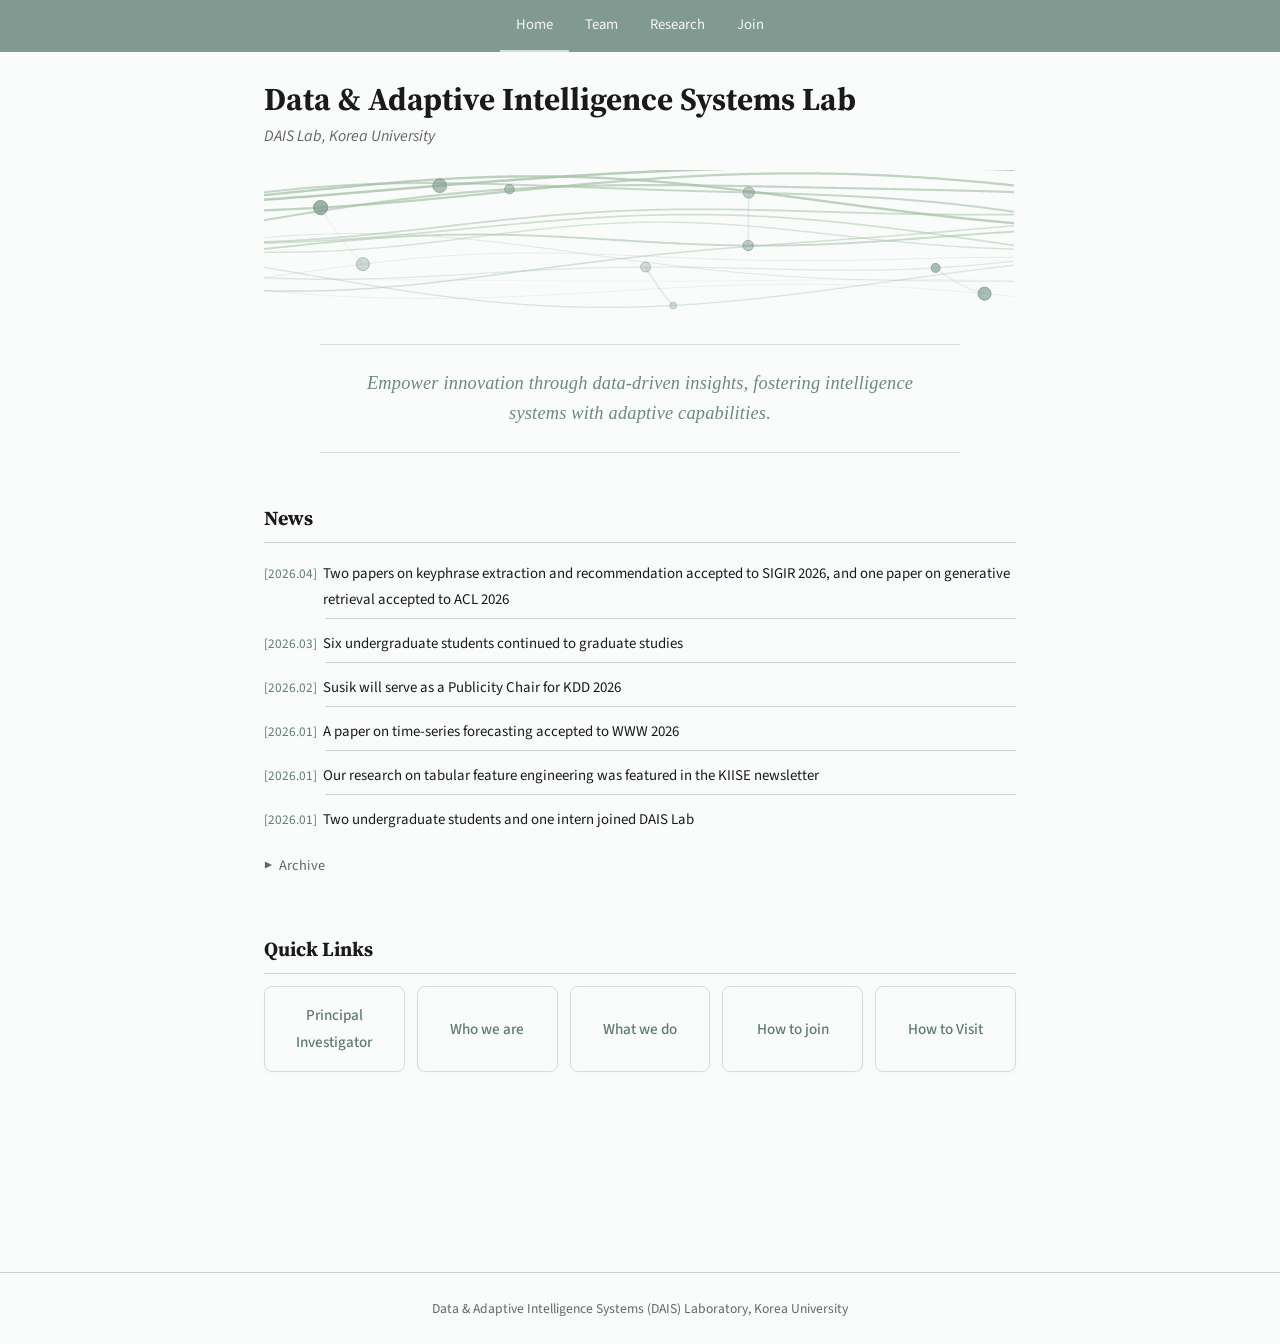
==== commit 30c1d28e: "Update Quick Link and add paper links (arXiv/alphaXiv)" ====
--- a/index.html
+++ b/index.html
@@ -441,7 +441,7 @@
       <li><a href="team.html">Who we are</a></li>
       <li><a href="research.html">What we do</a></li>
       <li><a href="join.html">How to join</a></li>
-      <li><a href="https://maps.app.goo.gl/DyVT8mzZ293u5sS76" target="_blank">Visit</a></li>
+      <li><a href="https://maps.app.goo.gl/DyVT8mzZ293u5sS76" target="_blank">How to Visit</a></li>
     </ul>
   </main>
 
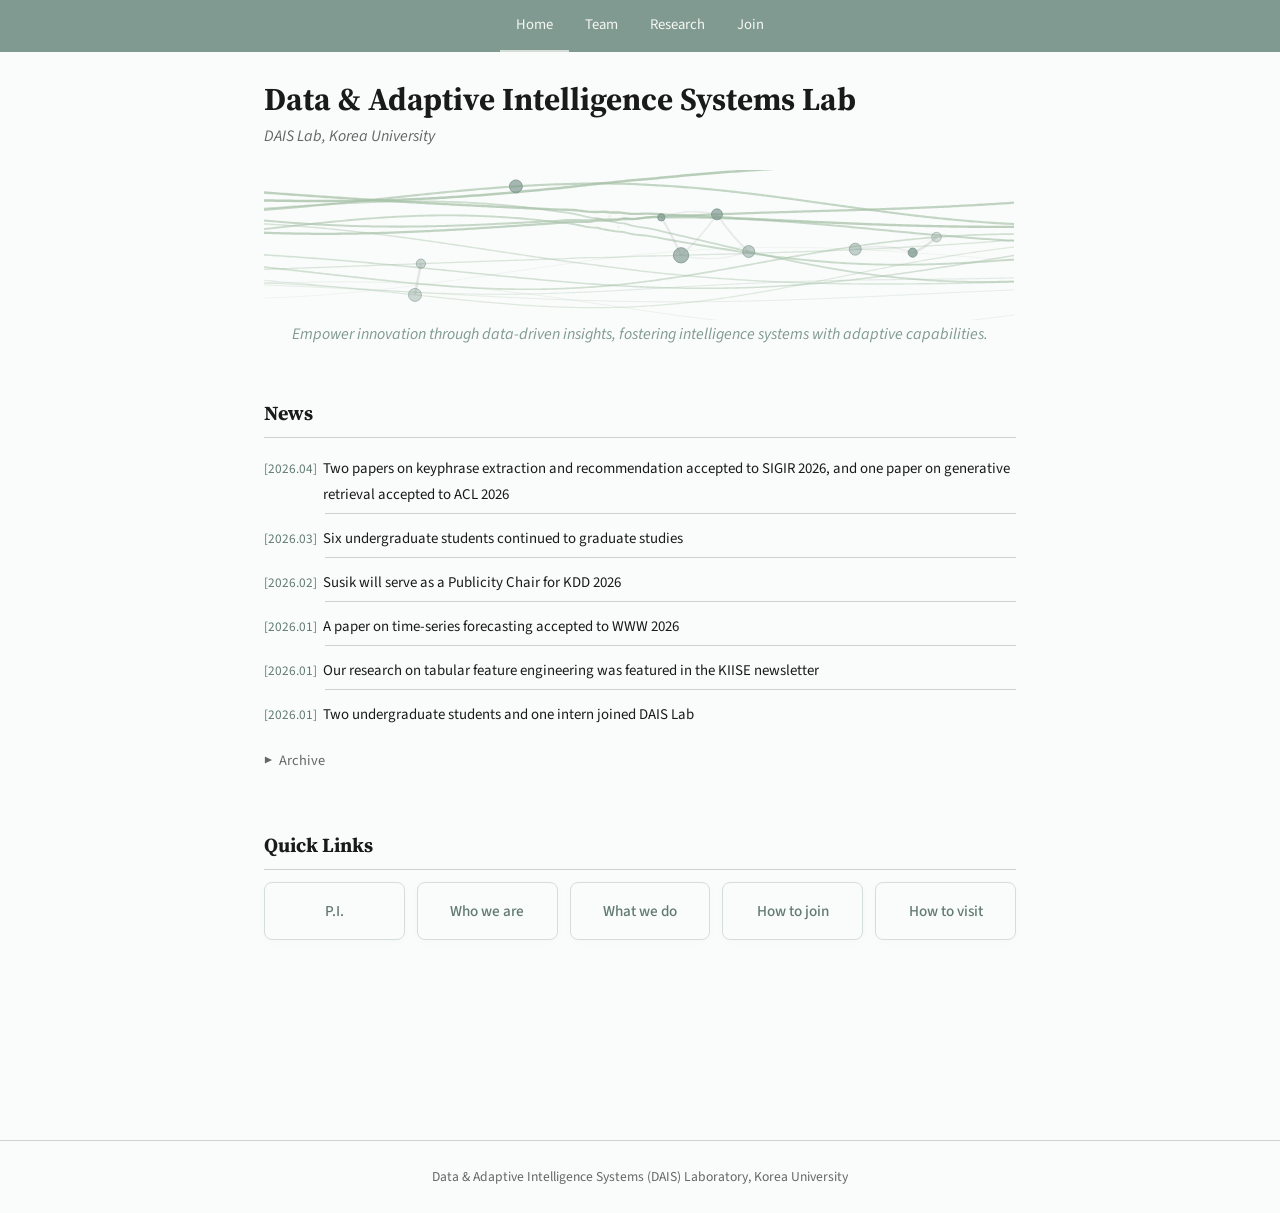
==== commit 2fc1daed: "Update mission style and Quick links text" ====
--- a/index.html
+++ b/index.html
@@ -437,11 +437,11 @@
 
     <h2>Quick Links</h2>
     <ul class="quick-links">
-      <li><a href="pi.html">Principal Investigator</a></li>
+      <li><a href="pi.html">P.I.</a></li>
       <li><a href="team.html">Who we are</a></li>
       <li><a href="research.html">What we do</a></li>
       <li><a href="join.html">How to join</a></li>
-      <li><a href="https://maps.app.goo.gl/DyVT8mzZ293u5sS76" target="_blank">How to Visit</a></li>
+      <li><a href="https://maps.app.goo.gl/DyVT8mzZ293u5sS76" target="_blank">How to visit</a></li>
     </ul>
   </main>
 
--- a/styles.css
+++ b/styles.css
@@ -141,23 +141,11 @@
 }
 
 .mission {
-    margin: 24px auto;
-    padding: 24px 16px;
-    max-width: 85%;
-    border-radius: 0;
-    background: transparent;
-    border: none;
-    border-top: 1px solid var(--accent-pale);
-    border-bottom: 1px solid var(--accent-pale);
-    font-family: "Source Serif 4", Georgia, serif;
+    color: var(--accent);
     font-style: italic;
-    color: var(--accent-dark);
-    font-size: 1.15rem;
+    margin: 0 auto 20px;
+    font-size: 1rem;
     text-align: center;
-    letter-spacing: 0.01em;
-    line-height: 1.6;
-    opacity: 0.9;
-    box-shadow: none;
 }
 
 /* ---- News list ---- */
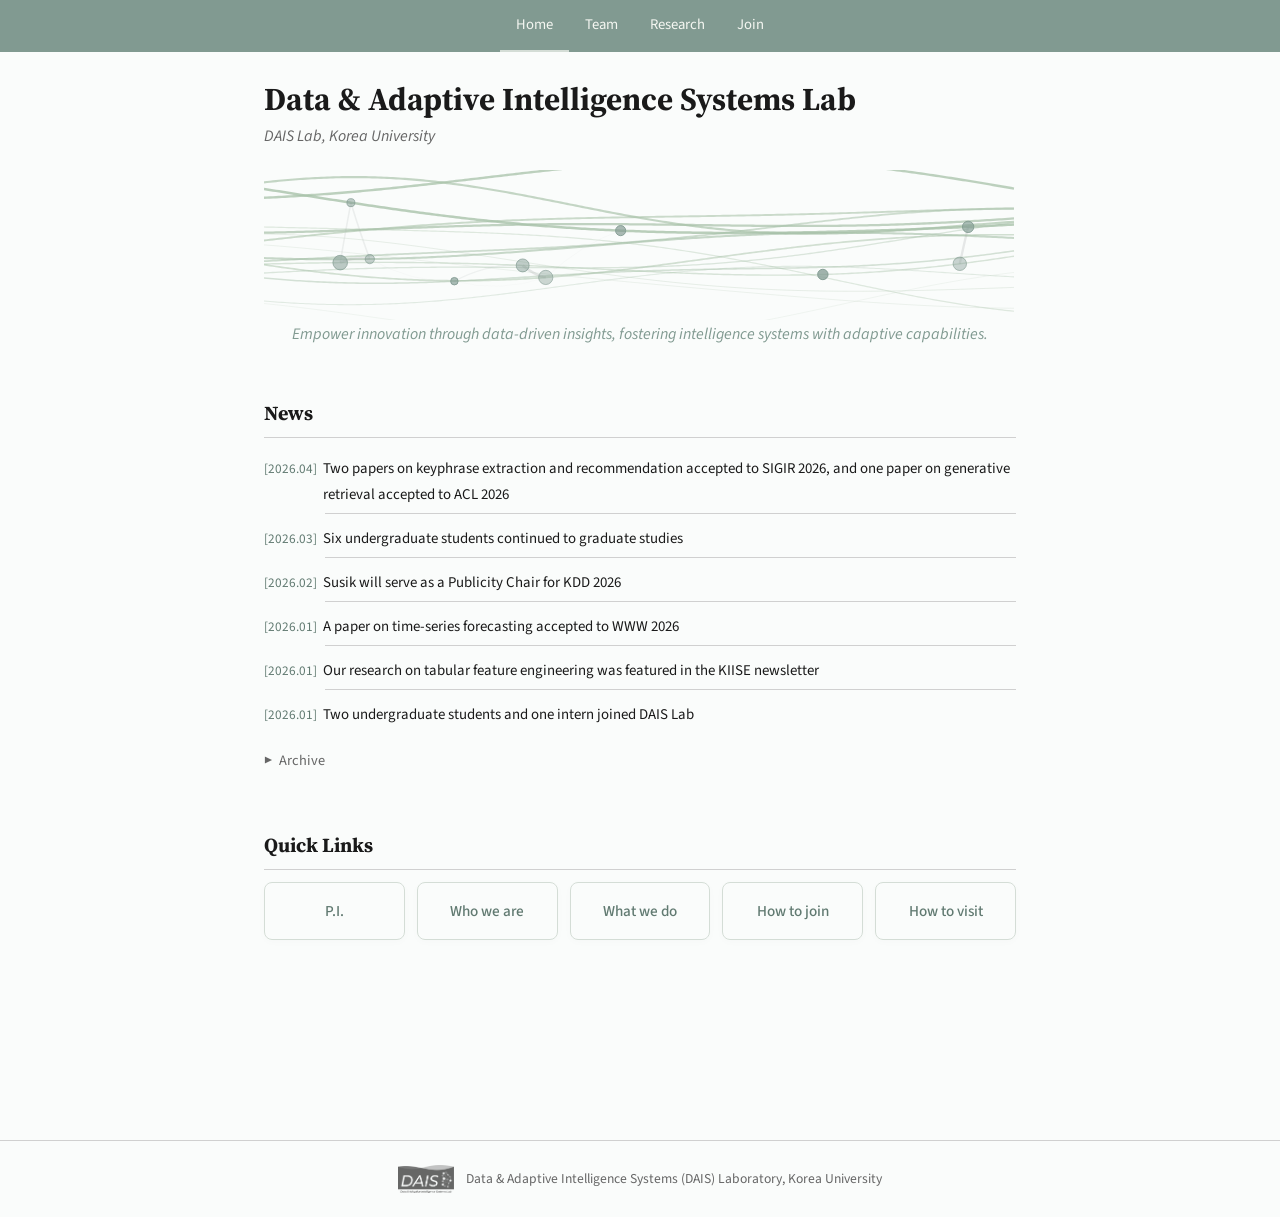
==== commit 4b8b6d2b: "Add lab logo to footer and swap Dao images - Add DAIS logo PNGs (grey/white) under images/logo/ - Di" ====
--- a/index.html
+++ b/index.html
@@ -446,6 +446,7 @@
   </main>
 
   <footer>
+    <img src="images/logo/grey@2x.png" alt="DAIS Lab" class="footer-logo">
     Data &amp; Adaptive Intelligence Systems (DAIS) Laboratory, Korea University
   </footer>
 
--- a/styles.css
+++ b/styles.css
@@ -89,6 +89,13 @@
     line-height: 1.2;
 }
 
+footer .footer-logo {
+    height: 28px;
+    width: auto;
+    opacity: 0.75;
+    flex-shrink: 0;
+}
+
 h2 {
     font-size: 1.25rem;
     font-weight: bold;
@@ -359,22 +366,87 @@
     font-style: italic;
 }
 
-.badge-links a,
+.badge-links a {
+    position: relative;
+    display: inline-flex;
+    align-items: center;
+    justify-content: center;
+    width: 22px;
+    height: 22px;
+    font-size: 0;
+    color: transparent;
+    margin-right: 6px;
+    margin-top: 3px;
+    text-decoration: none;
+    border: 1px solid var(--border);
+    border-radius: 4px;
+    background-repeat: no-repeat;
+    background-position: center;
+    background-size: 13px;
+    vertical-align: middle;
+    transition: border-color 0.15s, background-color 0.15s;
+}
+
+.badge-links a::after {
+    content: "Paper";
+    position: absolute;
+    bottom: calc(100% + 6px);
+    left: 50%;
+    transform: translateX(-50%);
+    padding: 3px 7px;
+    background: #333;
+    color: #fff;
+    font-size: 0.7rem;
+    border-radius: 3px;
+    white-space: nowrap;
+    opacity: 0;
+    pointer-events: none;
+    transition: opacity 0.15s;
+    z-index: 10;
+}
+
+.badge-links a[href*="alphaxiv"]::after { content: "alphaXiv"; }
+.badge-links a[href*="github"]::after { content: "Code"; }
+.badge-links a[href*="/poster/"]::after { content: "Poster"; }
+
+.badge-links a:hover::after {
+    opacity: 1;
+}
+
 .badge-links span {
     display: inline-block;
     font-size: 0.75rem;
-
     color: var(--muted);
     padding: 0;
     margin-right: 8px;
     margin-top: 3px;
-    text-decoration: none;
     border-bottom: 1px dotted var(--border);
 }
 
 .badge-links a:hover {
-    color: var(--accent-dark);
-    border-bottom-color: var(--accent-dark);
+    border-color: var(--accent-dark);
+    background-color: rgba(0, 0, 0, 0.04);
+}
+
+/* Default: Paper icon (document) */
+.badge-links a {
+    background-image: url("data:image/svg+xml;utf8,<svg xmlns='http://www.w3.org/2000/svg' viewBox='0 0 24 24' fill='none' stroke='%23666' stroke-width='2' stroke-linecap='round' stroke-linejoin='round'><path d='M14 2H6a2 2 0 0 0-2 2v16a2 2 0 0 0 2 2h12a2 2 0 0 0 2-2V8z'/><polyline points='14 2 14 8 20 8'/><line x1='16' y1='13' x2='8' y2='13'/><line x1='16' y1='17' x2='8' y2='17'/><line x1='10' y1='9' x2='8' y2='9'/></svg>");
+}
+
+/* alphaXiv: official logo */
+.badge-links a[href*="alphaxiv"] {
+    background-size: 14px;
+    background-image: url("data:image/svg+xml;utf8,<svg xmlns='http://www.w3.org/2000/svg' viewBox='0 0 718.41 504.47' fill='%23666'><polygon points='591.15 258.54 718.41 385.73 663.72 440.28 536.57 313.62 591.15 258.54'/><path d='M273.86.3c34.56-2.41,67.66,9.73,92.51,33.54l94.64,94.63-55.11,54.55-96.76-96.55c-16.02-12.7-37.67-12.1-53.19,1.11L54.62,288.82,0,234.23,204.76,29.57C223.12,13.31,249.27,2.02,273.86.3Z'/><path d='M663.79,1.29l54.62,54.58-418.11,417.9c-114.43,95.94-263.57-53.49-167.05-167.52l160.46-160.33,54.62,54.58-157.88,157.77c-33.17,40.32,18.93,91.41,58.66,57.48L663.79,1.29Z'/></svg>");
+}
+
+/* Poster icon: pinned poster */
+.badge-links a[href*="/poster/"] {
+    background-image: url("data:image/svg+xml;utf8,<svg xmlns='http://www.w3.org/2000/svg' viewBox='0 0 24 24' fill='none' stroke='%23666' stroke-width='2' stroke-linecap='round' stroke-linejoin='round'><rect x='5' y='5' width='14' height='16' rx='1'/><line x1='9' y1='10' x2='15' y2='10'/><line x1='9' y1='14' x2='13' y2='14'/><circle cx='12' cy='5' r='2' fill='%23666'/></svg>");
+}
+
+/* Code: GitHub mark */
+.badge-links a[href*="github"] {
+    background-image: url("data:image/svg+xml;utf8,<svg xmlns='http://www.w3.org/2000/svg' viewBox='0 0 24 24' fill='%23666'><path d='M12 .297c-6.63 0-12 5.373-12 12 0 5.303 3.438 9.8 8.205 11.385.6.113.82-.258.82-.577 0-.285-.01-1.04-.015-2.04-3.338.724-4.042-1.61-4.042-1.61C4.422 18.07 3.633 17.7 3.633 17.7c-1.087-.744.084-.729.084-.729 1.205.084 1.838 1.236 1.838 1.236 1.07 1.835 2.809 1.305 3.495.998.108-.776.417-1.305.76-1.605-2.665-.3-5.466-1.332-5.466-5.93 0-1.31.465-2.38 1.235-3.22-.135-.303-.54-1.523.105-3.176 0 0 1.005-.322 3.3 1.23.96-.267 1.98-.399 3-.405 1.02.006 2.04.138 3 .405 2.28-1.552 3.285-1.23 3.285-1.23.645 1.653.24 2.873.12 3.176.765.84 1.23 1.91 1.23 3.22 0 4.61-2.805 5.625-5.475 5.92.42.36.81 1.096.81 2.22 0 1.606-.015 2.896-.015 3.286 0 .315.21.69.825.57C20.565 22.092 24 17.592 24 12.297c0-6.627-5.373-12-12-12'/></svg>");
 }
 
 .venue-tag {
@@ -472,7 +544,10 @@
     margin-top: 80px;
     padding: 24px;
     border-top: 1px solid var(--border);
-    text-align: center;
+    display: flex;
+    justify-content: center;
+    align-items: center;
+    gap: 12px;
     font-size: 0.85rem;
     color: var(--muted);
 }
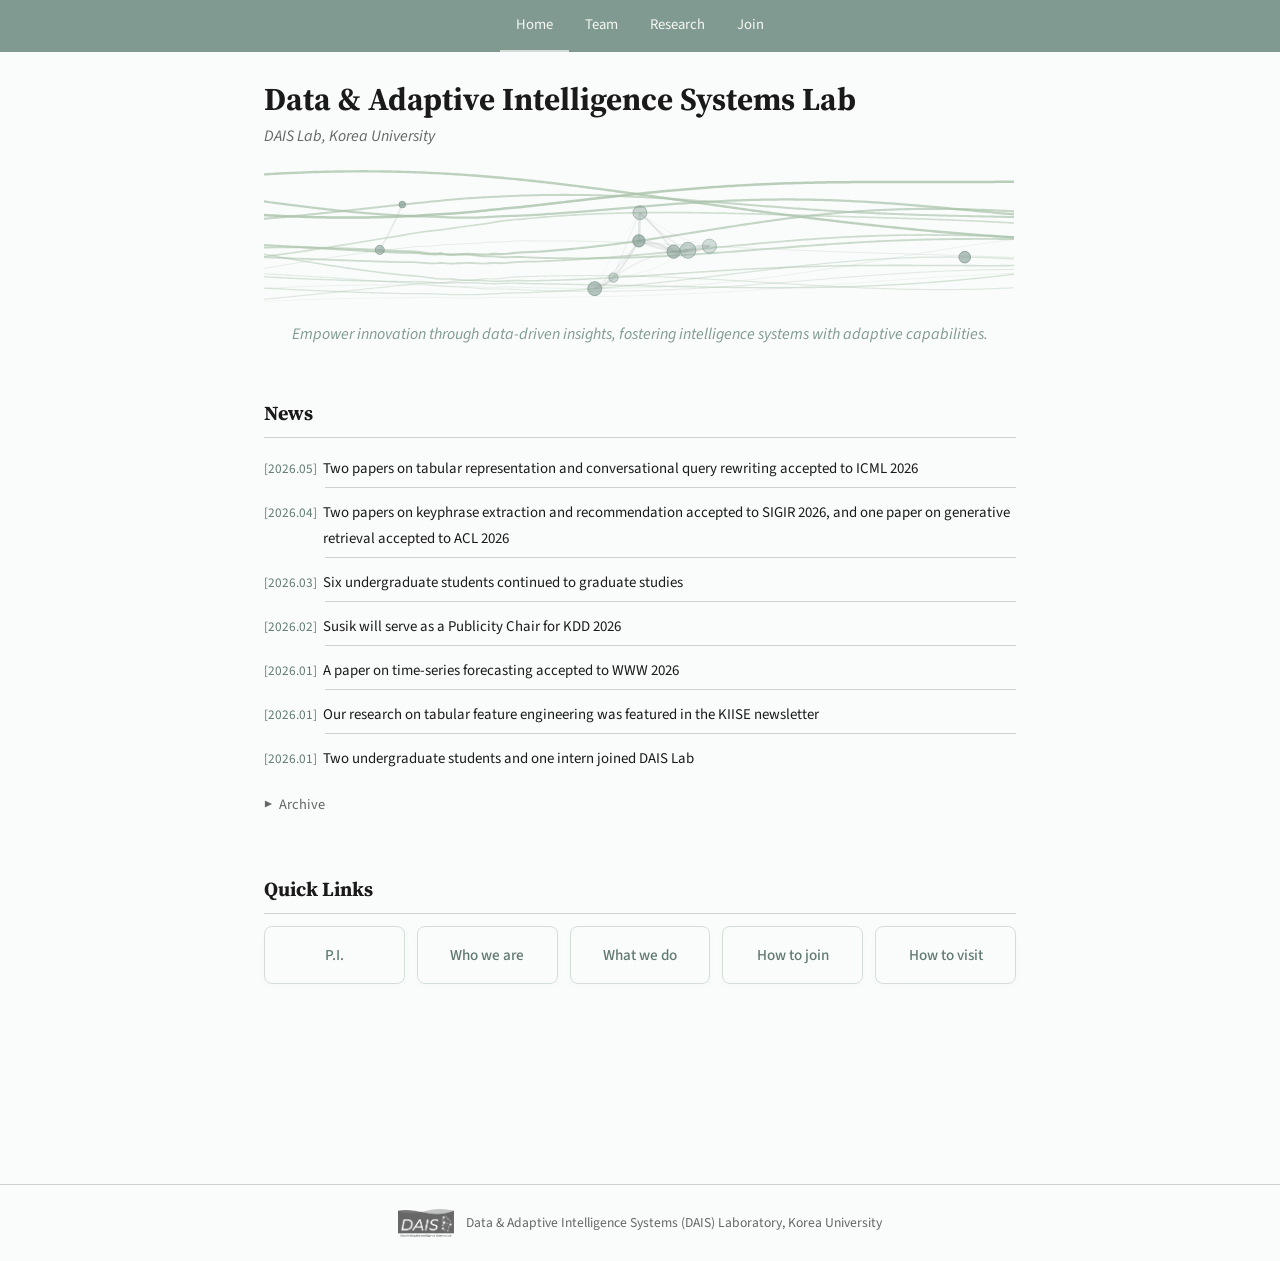
==== commit 479b42c1: "Add two ICML 2026 papers to publications, news, and research areas" ====
--- a/index.html
+++ b/index.html
@@ -359,6 +359,8 @@
 
     <h2>News</h2>
     <ul class="news-list">
+      <li><span class="date">[2026.05]</span> Two papers on tabular representation and conversational query rewriting
+        accepted to ICML 2026</li>
       <li><span class="date">[2026.04]</span> Two papers on keyphrase extraction and recommendation accepted to SIGIR
         2026, and one paper on generative retrieval accepted to ACL 2026</li>
       <li><span class="date">[2026.03]</span> Six undergraduate students continued to graduate studies</li>
--- a/styles.css
+++ b/styles.css
@@ -89,6 +89,56 @@
     line-height: 1.2;
 }
 
+.culture-row {
+    margin: 4px 0 8px;
+}
+
+.culture-row::after {
+    content: "";
+    display: block;
+    clear: both;
+}
+
+.culture-row > p {
+    margin: 0;
+}
+
+.culture-row .lab-photo {
+    float: right;
+    width: 34%;
+    margin: 4px 0 -12px 24px;
+}
+
+.culture-row .lab-photo figcaption {
+    margin-top: 2px;
+    margin-bottom: 0;
+    line-height: 1.2;
+}
+
+.lab-photo img {
+    display: block;
+    width: 100%;
+    height: auto;
+    border-radius: 8px;
+    box-shadow: 0 4px 16px rgba(0, 0, 0, 0.08);
+}
+
+.lab-photo figcaption {
+    text-align: center;
+    font-size: 0.82rem;
+    color: var(--muted);
+    font-style: italic;
+    margin-top: 8px;
+}
+
+@media (max-width: 640px) {
+    .culture-row .lab-photo {
+        float: none;
+        width: 100%;
+        margin: 16px 0;
+    }
+}
+
 footer .footer-logo {
     height: 28px;
     width: auto;
@@ -263,9 +313,18 @@
     aspect-ratio: 1;
     object-fit: cover;
     object-position: top;
+    background: #fff;
     border-radius: 4px;
     margin-bottom: 8px;
     display: block;
+}
+
+.member-card img[src*="hyunwoong_lim"] {
+    object-fit: contain;
+}
+
+.member-card img[src*="myeongchun_kim"] {
+    object-position: center 40%;
 }
 
 .member-card .name {
